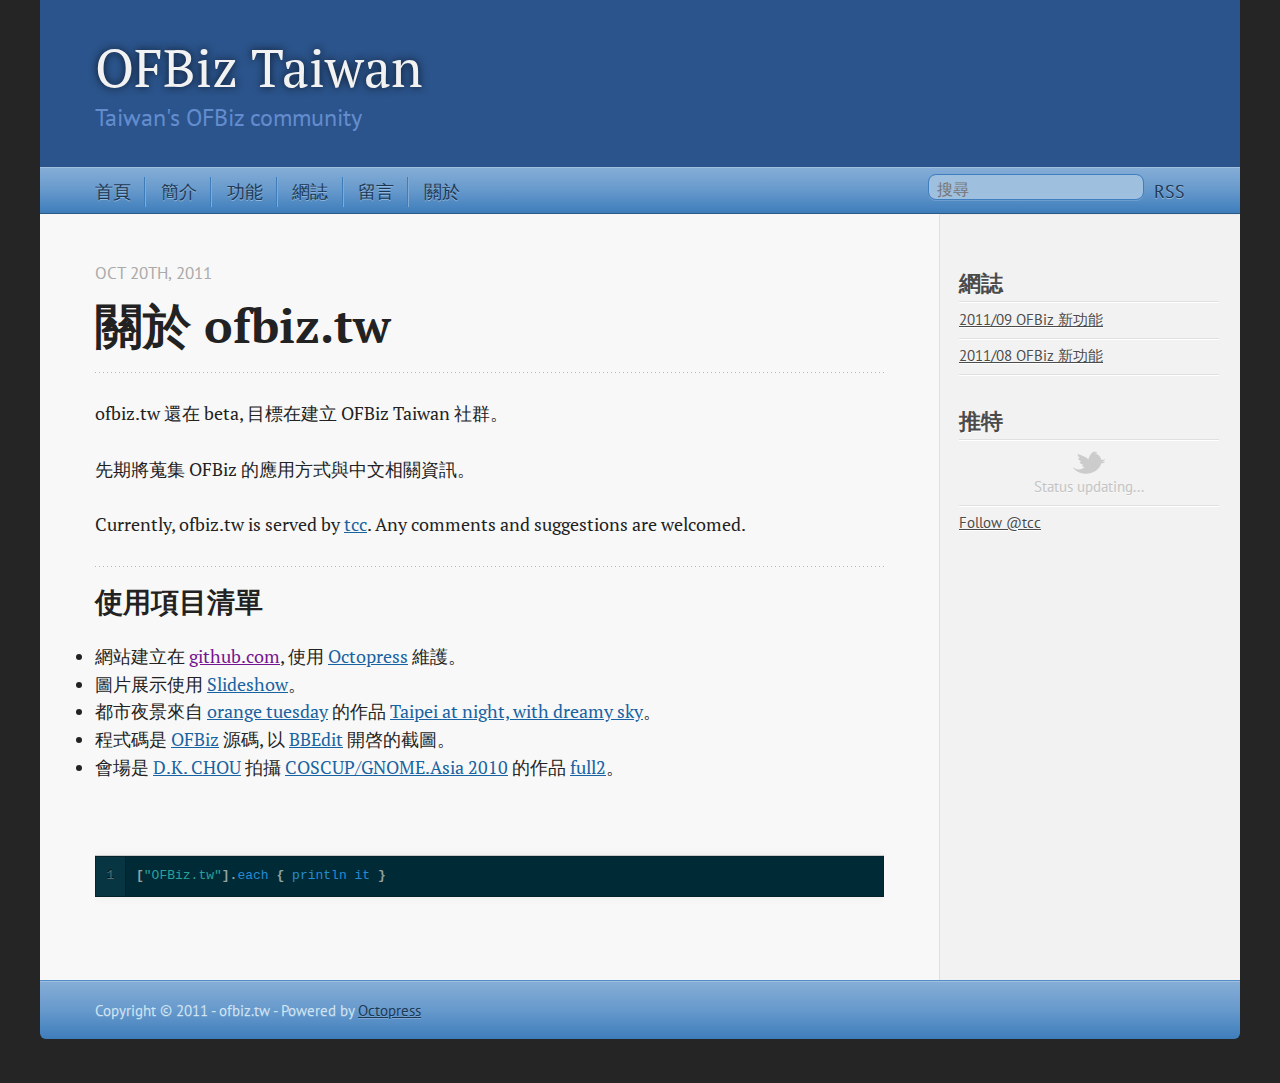
==== about/index.html @ a681dfbc "Site updated at 2011-10-20 02:19:13 UTC" ====
<!DOCTYPE html>
<!--[if IEMobile 7 ]><html class="no-js iem7"><![endif]-->
<!--[if lt IE 9]><html class="no-js lte-ie8"><![endif]-->
<!--[if (gt IE 8)|(gt IEMobile 7)|!(IEMobile)|!(IE)]><!--><html class="no-js" lang="en"><!--<![endif]-->
<head>
  <meta charset="utf-8">
  <title>關於 ofbiz.tw - OFBiz Taiwan</title>
  <meta name="author" content="ofbiz.tw">

  
  <meta name="description" content="        關於 ofbiz.tw      Oct 20th, 2011      ofbiz.tw 還在 beta, 目標在建立 OFBiz Taiwan 社群。先期將蒐集 OFBiz 的應用方式與中文相關資訊。Currently, ofbiz.tw is served by tcc....">
  

  <!-- http://t.co/dKP3o1e -->
  <meta name="HandheldFriendly" content="True">
  <meta name="MobileOptimized" content="320">
  <meta name="viewport" content="width=device-width, initial-scale=1">

  
  <link rel="canonical" href="http://ofbiz.tw/about/">
  <link href="/favicon.png" rel="icon">
  <link href="/stylesheets/screen.css" media="screen, projection" rel="stylesheet" type="text/css">
  <script src="/javascripts/modernizr-2.0.js"></script>
  <script src="/javascripts/ender.js"></script>
  <script src="/javascripts/octopress.js" type="text/javascript"></script>
  <!--Fonts from Google"s Web font directory at http://google.com/webfonts -->
<link href="http://fonts.googleapis.com/css?family=PT+Serif:regular,italic,bold,bolditalic" rel="stylesheet" type="text/css">
<link href="http://fonts.googleapis.com/css?family=PT+Sans:regular,italic,bold,bolditalic" rel="stylesheet" type="text/css">
<link rel="stylesheet" type="text/css" href="/slideshow/css/slideshow.css" media="screen" />

  <link href="/atom.xml" rel="alternate" title="OFBiz Taiwan" type="application/atom+xml">
</head>

<body   >
  <header role="banner"><hgroup role="banner">
  <h1><a href="/">OFBiz Taiwan</a></h1>
  
    <h2>Taiwan's OFBiz community</h2>
  
</hgroup>

</header>
  <nav role="navigation"><ul class="subscription" data-subscription="rss">
  <li><a href="/atom.xml" rel="subscribe-rss" title="subscribe via RSS">RSS</a></li>
  
</ul>
<form action="http://google.com/search" method="get">
  <fieldset role="search">
    <input type="hidden" name="q" value="site:ofbiz.tw" />
    <input class="search" type="text" name="q" results="0" placeholder="搜尋"/>
  </fieldset>
</form>
<ul class="main-navigation">
  <li><a href="/">首頁</a></li>
  <li><a href="/introduction">簡介</a></li>
  <li><a href="/features">功能</a></li>
  <li><a href="/blog">網誌</a></li>
  <li><a href="/board">留言</a></li>
  <li><a href="/about">關於</a></li>
</ul>

</nav>
  <div id="main">
    <div id="content">
      <div>
<article role="article">
  
  <header>
    <h1 class="entry-title">關於 ofbiz.tw</h1>
    <p class="meta">





  



<time datetime="2011-10-20T07:18:00+08:00" pubdate  data-updated="true" >Oct 20<span>th</span>, 2011</time></p>
  </header>
  
  <p>ofbiz.tw 還在 beta, 目標在建立 OFBiz Taiwan 社群。</p>

<p>先期將蒐集 OFBiz 的應用方式與中文相關資訊。</p>

<p>Currently, ofbiz.tw is served by <a href="mailto:tcc@ofbiz.tw">tcc</a>. Any comments and suggestions are welcomed.</p>

<h2>使用項目清單</h2>

<ul>
<li>網站建立在 <a href="">github.com</a>, 使用 <a href="http://octopress.org/">Octopress</a> 維護。</li>
<li>圖片展示使用 <a href="http://www.electricprism.com/aeron/slideshow/">Slideshow</a>。</li>
<li>都市夜景來自 <a href="http://www.flickr.com/photos/63138333@N00/">orange tuesday</a> 的作品 <a href="http://www.flickr.com/photos/63138333@N00/314845827/">Taipei at night, with dreamy sky</a>。</li>
<li>程式碼是 <a href="http://ofbiz.apache.org">OFBiz</a> 源碼, 以 <a href="http://www.barebones.com/products/bbedit/">BBEdit</a> 開啓的截圖。</li>
<li>會場是 <a href="http://www.flickr.com/photos/38664137@N07/">D.K. CHOU</a> 拍攝 <a href="http://coscup.org/2010/zh-tw/">COSCUP/GNOME.Asia 2010</a> 的作品 <a href="http://www.flickr.com/photos/38664137@N07/4903649894/in/pool-1501134@N21/">full2</a>。</li>
</ul>


<p><article></p>

<figure class='code'><figcaption><span></span></figcaption><div class="highlight"><table><tr><td class="gutter"><pre class="line-numbers"><span class='line-number'>1</span>
</pre></td><td class='code'><pre><code class='java'><span class='line'><span class="o">[</span><span class="s">&quot;OFBiz.tw&quot;</span><span class="o">].</span><span class="na">each</span> <span class="o">{</span> <span class="n">println</span> <span class="n">it</span> <span class="o">}</span>
</span></code></pre></td></tr></table></div></figure>


<p></article></p>

  
</article>

</div>

<aside class="sidebar">
  
    <section>
  <h1>網誌</h1>
  <ul id="recent_posts">
    
      <li class="post">
        <a href="/blog/2011/10/06/1109-new-features/">2011/09 OFBiz 新功能</a>
      </li>
    
      <li class="post">
        <a href="/blog/2011/10/06/1108-new-features/">2011/08 OFBiz 新功能</a>
      </li>
    
  </ul>
</section>


<section>
  <h1>推特</h1>
  <ul id="tweets">
    <li class="loading">Status updating...</li>
  </ul>
  <script type="text/javascript">
    $.domReady(function(){
      getTwitterFeed("tcc", 4, false);
    });
  </script>
  <script src="/javascripts/twitter.js" type="text/javascript"> </script>
  
    <a href="http://twitter.com/tcc" class="twitter-follow-button" data-width="208px" data-show-count="false">Follow @tcc</a>
  
</section>



  
</aside>


    </div>
  </div>
  <footer role="contentinfo"><p>
  Copyright &copy; 2011 - ofbiz.tw -
  <span class="credit">Powered by <a href="http://octopress.org">Octopress</a></span>
</p>

</footer>
  



  <script type="text/javascript">
    (function() {
      var script = document.createElement('script'); script.type = 'text/javascript'; script.async = true;
      script.src = 'https://apis.google.com/js/plusone.js';
      var s = document.getElementsByTagName('script')[0]; s.parentNode.insertBefore(script, s);
    })();
  </script>



  <script type="text/javascript">
    (function(){
      var twitterWidgets = document.createElement('script');
      twitterWidgets.type = 'text/javascript';
      twitterWidgets.async = true;
      twitterWidgets.src = 'http://platform.twitter.com/widgets.js';
      document.getElementsByTagName('head')[0].appendChild(twitterWidgets);
    })();
  </script>







</body>
</html>
---- stylesheets/screen.css ----
html,body,div,span,applet,object,iframe,h1,h2,h3,h4,h5,h6,p,blockquote,pre,a,abbr,acronym,address,big,cite,code,del,dfn,em,img,ins,kbd,q,s,samp,small,strike,strong,sub,sup,tt,var,b,u,i,center,dl,dt,dd,ol,ul,li,fieldset,form,label,legend,table,caption,tbody,tfoot,thead,tr,th,td,article,aside,canvas,details,embed,figure,figcaption,footer,header,hgroup,menu,nav,output,ruby,section,summary,time,mark,audio,video{margin:0;padding:0;border:0;font-size:100%;font:inherit;vertical-align:baseline}body{line-height:1}ol,ul{list-style:none}table{border-collapse:collapse;border-spacing:0}caption,th,td{text-align:left;font-weight:normal;vertical-align:middle}q,blockquote{quotes:none}q:before,q:after,blockquote:before,blockquote:after{content:"";content:none}a img{border:none}article,aside,details,figcaption,figure,footer,header,hgroup,menu,nav,section,summary{display:block}article,aside,details,figcaption,figure,footer,header,hgroup,menu,nav,section,summary{display:block}a{color:#1863a1}a:visited{color:#751590}a:focus{color:#0181eb}a:hover{color:#0181eb}a:active{color:#01579f}aside.sidebar a{color:#1863a1}aside.sidebar a:focus{color:#0181eb}aside.sidebar a:hover{color:#0181eb}aside.sidebar a:active{color:#01579f}a{-moz-transition:color 0.3s;-webkit-transition:color 0.3s;-o-transition:color 0.3s;transition:color 0.3s}html{background:#252525 url('/images/line-tile.png?1317785503') top left}body > div{background:#f2f2f2 url('/images/noise.png?1317785503') top left;border-bottom:1px solid #538cc6}body > div > div{background:#f8f8f8 url('/images/noise.png?1317785503') top left;border-right:1px solid #e0e0e0}.heading,body > header h1,h1,h2,h3,h4,h5,h6{font-family:"PT Serif", "Georgia", "Helvetica Neue", Arial, sans-serif}.sans,body > header h2,body > nav form .search,body > nav a,article header p.meta,article > footer,#content .blog-index footer,html .gist .gist-file .gist-meta,#blog-archives a.category,#blog-archives time,aside.sidebar section,body > footer{font-family:"PT Sans", "Helvetica Neue", Arial, sans-serif}.serif,body,#content .blog-index a[rel=full-article]{font-family:"PT Serif", Georgia, Times, "Times New Roman", serif}.mono,pre,code,tt,p code,li code{font-family:Menlo, Monaco, "Andale Mono", "lucida console", "Courier New", monospace}body > header h1{font-size:2.2em;font-weight:normal;line-height:1.2em;margin-bottom:0.6667em}body{line-height:1.5em;color:#222}h1{font-size:2.2em;line-height:1.2em}@media only screen and (min-width: 992px){body{font-size:1.15em}h1{font-size:2.6em;line-height:1.2em}}h1,h2,h3,h4,h5,h6{text-rendering:optimizelegibility;margin-bottom:1em;font-weight:bold}h2,section h1{font-size:1.5em}h3,section h2,section section h1{font-size:1.3em}h4,section h3,section section h2,section section section h1{font-size:1em}h5,section h4,section section h3{font-size:.9em}h6,section h5,section section h4,section section section h3{font-size:.8em}p,blockquote,ul,ol{margin-bottom:1.5em}ul{list-style-type:disc}ul ul{list-style-type:circle}ul ul ul{list-style-type:square}ol{list-style-type:decimal}ol ol{list-style-type:lower-alpha}ol ol ol{list-style-type:lower-roman}ul,ul ul,ul ol,ol,ol ul,ol ol{margin-left:1.3em}strong{font-weight:bold}em{font-style:italic}sup,sub{font-size:0.8em;position:relative;display:inline-block}sup{top:-0.5em}sub{bottom:-0.5em}q{font-style:italic}q:before{content:"\201C"}q:after{content:"\201D"}em,dfn{font-style:italic}strong,dfn{font-weight:bold}del,s{text-decoration:line-through}abbr,acronym{border-bottom:1px dotted;cursor:help}sub,sup{line-height:0}hr{margin-bottom:0.2em}small{font-size:.8em}big{font-size:1.2em}blockquote{font-style:italic;position:relative;font-size:1.2em;line-height:1.5em;padding-left:1em;border-left:4px solid rgba(170,170,170,0.5)}blockquote cite{font-style:italic}blockquote cite a{color:#aaa !important;word-wrap:break-word}blockquote cite:before{content:'\2014';padding-right:.3em;padding-left:.3em;color:#aaa}@media only screen and (min-width: 992px){blockquote{padding-left:1.5em;border-left-width:4px}}.has-pullquote:before{padding:0;border:none;content:attr(data-pullquote);float:right;width:45%;margin:.5em 0 1em 1.5em;position:relative;top:7px;font-size:1.4em;line-height:1.45em}.force-wrap,article a,aside.sidebar a{white-space:-moz-pre-wrap;white-space:-pre-wrap;white-space:-o-pre-wrap;white-space:pre-wrap;word-wrap:break-word}.group,body > header,body > nav,body > footer,body #content > article,body #content > div > article,body #content > div > section,body nav.pagination,aside.sidebar,#main,#content,.collapse-sidebar aside.sidebar{*zoom:1}.group:after,body > header:after,body > nav:after,body > footer:after,body #content > article:after,body #content > div > article:after,body #content > div > section:after,body nav.pagination:after,aside.sidebar:after,#main:after,#content:after,.collapse-sidebar aside.sidebar:after{content:"";display:table;clear:both}body{-webkit-text-size-adjust:none;max-width:1200px;position:relative;margin:0 auto}body > header,body > nav,body > footer,body #content > article,body #content > div > article,body #content > div > section,body nav.pagination{padding-left:18px;padding-right:18px}@media only screen and (min-width: 480px){body > header,body > nav,body > footer,body #content > article,body #content > div > article,body #content > div > section,body nav.pagination{padding-left:25px;padding-right:25px}}@media only screen and (min-width: 768px){body > header,body > nav,body > footer,body #content > article,body #content > div > article,body #content > div > section,body nav.pagination{padding-left:35px;padding-right:35px}}@media only screen and (min-width: 992px){body > header,body > nav,body > footer,body #content > article,body #content > div > article,body #content > div > section,body nav.pagination{padding-left:55px;padding-right:55px}}body > header{font-size:1em;padding-top:1.5em;padding-bottom:1.5em}#content > div,#content > article{width:100%}aside.sidebar{float:none;padding:0 18px 1px;background-color:#f7f7f7;border-top:1px solid #e0e0e0}.flex-content,article img,article video,article .flash-video,aside.sidebar img{max-width:100%;height:auto}.basic-alignment.left,article img.left,article video.left,article .left.flash-video,aside.sidebar img.left{float:left;margin-right:1.5em}.basic-alignment.right,article img.right,article video.right,article .right.flash-video,aside.sidebar img.right{float:right;margin-left:1.5em}.basic-alignment.center,article img.center,article video.center,article .center.flash-video,aside.sidebar img.center{display:block;margin:0 auto 1.5em}.basic-alignment.left,article img.left,article video.left,article .left.flash-video,aside.sidebar img.left,.basic-alignment.right,article img.right,article video.right,article .right.flash-video,aside.sidebar img.right{margin-bottom:.8em}.toggle-sidebar,.no-sidebar .toggle-sidebar{display:none}@media only screen and (min-width: 750px){body.sidebar-footer aside.sidebar{float:none;width:auto;clear:left;margin:0;padding:0 35px 1px;background-color:#f7f7f7;border-top:1px solid #eaeaea}body.sidebar-footer aside.sidebar section.odd,body.sidebar-footer aside.sidebar section.even{float:left;width:48%}body.sidebar-footer aside.sidebar section.odd{margin-left:0}body.sidebar-footer aside.sidebar section.even{margin-left:4%}body.sidebar-footer aside.sidebar.thirds section{width:30%;margin-left:5%}body.sidebar-footer aside.sidebar.thirds section.first{margin-left:0;clear:both}}body.sidebar-footer #content{margin-right:0px}body.sidebar-footer .toggle-sidebar{display:none}@media only screen and (min-width: 550px){body > header{font-size:1em}}@media only screen and (min-width: 750px){aside.sidebar{float:none;width:auto;clear:left;margin:0;padding:0 35px 1px;background-color:#f7f7f7;border-top:1px solid #eaeaea}aside.sidebar section.odd,aside.sidebar section.even{float:left;width:48%}aside.sidebar section.odd{margin-left:0}aside.sidebar section.even{margin-left:4%}aside.sidebar.thirds section{width:30%;margin-left:5%}aside.sidebar.thirds section.first{margin-left:0;clear:both}}@media only screen and (min-width: 768px){body{-webkit-text-size-adjust:auto}body > header{font-size:1.2em}#main{padding:0;margin:0 auto}#content{margin-right:240px;position:relative}.no-sidebar #content{margin-right:0;border-right:0}.collapse-sidebar #content{margin-right:20px}#content > div,#content > article{padding-top:17.5px;padding-bottom:17.5px;float:left}aside.sidebar{width:210px;padding:0 15px 15px;background:none;clear:none;float:left;margin:0 -100% 0 0}aside.sidebar section{width:auto;margin-left:0}aside.sidebar section.odd,aside.sidebar section.even{float:none;width:auto;margin-left:0}.collapse-sidebar aside.sidebar{float:none;width:auto;clear:left;margin:0;padding:0 35px 1px;background-color:#f7f7f7;border-top:1px solid #eaeaea}.collapse-sidebar aside.sidebar section.odd,.collapse-sidebar aside.sidebar section.even{float:left;width:48%}.collapse-sidebar aside.sidebar section.odd{margin-left:0}.collapse-sidebar aside.sidebar section.even{margin-left:4%}.collapse-sidebar aside.sidebar.thirds section{width:30%;margin-left:5%}.collapse-sidebar aside.sidebar.thirds section.first{margin-left:0;clear:both}}@media only screen and (min-width: 992px){body > header{font-size:1.3em}#content{margin-right:300px}#content > div,#content > article{padding-top:27.5px;padding-bottom:27.5px}aside.sidebar{width:260px;padding:1.2em 20px 20px}.collapse-sidebar aside.sidebar{padding-left:55px;padding-right:55px}}@media only screen and (min-width: 768px){ul,ol{margin-left:0}}body > header{background:#2b548c}body > header h1{display:inline-block;margin:0;font-size:2.2em;text-shadow:0 0 8px rgba(0,0,0,0.8)}body > header h1 a,body > header h1 a:visited,body > header h1 a:hover{color:#f2f2f2;text-decoration:none}body > header h2{margin:.2em 0 0;font-size:1em;color:#638cce;font-weight:normal}body > nav{position:relative;background-color:#69c;background:url('/images/noise.png?1317785503'),-webkit-gradient(linear, 50% 0%, 50% 100%, color-stop(0%, #85add6), color-stop(50%, #6699cc), color-stop(100%, #3e7dbb));background:url('/images/noise.png?1317785503'),-webkit-linear-gradient(#85add6,#6699cc,#3e7dbb);background:url('/images/noise.png?1317785503'),-moz-linear-gradient(#85add6,#6699cc,#3e7dbb);background:url('/images/noise.png?1317785503'),-o-linear-gradient(#85add6,#6699cc,#3e7dbb);background:url('/images/noise.png?1317785503'),-ms-linear-gradient(#85add6,#6699cc,#3e7dbb);background:url('/images/noise.png?1317785503'),linear-gradient(#85add6,#6699cc,#3e7dbb);border-top:1px solid #9fbfdf;border-bottom:1px solid #2d5986;padding-top:.35em;padding-bottom:.35em}body > nav form{-moz-background-clip:padding;-webkit-background-clip:padding;-o-background-clip:padding-box;-ms-background-clip:padding-box;-khtml-background-clip:padding-box;background-clip:padding-box;margin:0;padding:0}body > nav form .search{padding:.3em .5em 0;font-size:.85em;line-height:1.1em;width:95%;-moz-border-radius:0.5em;-webkit-border-radius:0.5em;-o-border-radius:0.5em;-ms-border-radius:0.5em;-khtml-border-radius:0.5em;border-radius:0.5em;-moz-background-clip:padding;-webkit-background-clip:padding;-o-background-clip:padding-box;-ms-background-clip:padding-box;-khtml-background-clip:padding-box;background-clip:padding-box;-moz-box-shadow:#6e9ecf 0 1px;-webkit-box-shadow:#6e9ecf 0 1px;-o-box-shadow:#6e9ecf 0 1px;box-shadow:#6e9ecf 0 1px;background-color:#9fbfdf;border:1px solid #407fbf;color:#d1e4f2}body > nav form .search:focus{color:#444;border-color:#80b1df;-moz-box-shadow:#80b1df 0 0 4px,#80b1df 0 0 3px inset;-webkit-box-shadow:#80b1df 0 0 4px,#80b1df 0 0 3px inset;-o-box-shadow:#80b1df 0 0 4px,#80b1df 0 0 3px inset;box-shadow:#80b1df 0 0 4px,#80b1df 0 0 3px inset;background-color:#fff;outline:none}body > nav fieldset[role=search]{float:right;width:48%}body > nav fieldset.mobile-nav{float:left;width:48%}body > nav fieldset.mobile-nav select{width:100%;font-size:.8em;border:1px solid #888}body > nav ul{display:none}@media only screen and (min-width: 550px){body > nav{font-size:.9em}body > nav ul{margin:0;padding:0;border:0;overflow:hidden;*zoom:1;float:left;display:block;padding-top:.15em}body > nav ul li{list-style-image:none;list-style-type:none;margin-left:0px;white-space:nowrap;display:inline;float:left;padding-left:0;padding-right:0}body > nav ul li:first-child,body > nav ul li.first{padding-left:0}body > nav ul li:last-child{padding-right:0}body > nav ul li.last{padding-right:0}body > nav ul.subscription{margin-left:.8em;float:right}body > nav ul.subscription li:last-child a{padding-right:0}body > nav ul li{margin:0}body > nav a{color:#1c3854;text-shadow:#94b8db 0 1px;float:left;text-decoration:none;font-size:1.1em;padding:.1em 0;line-height:1.5em}body > nav a:visited{color:#1c3854}body > nav a:hover{color:#000}body > nav li + li{border-left:1px solid #3e7dbb;margin-left:.8em}body > nav li + li a{padding-left:.8em;border-left:1px solid #81abd5}body > nav form{float:right;text-align:left;padding-left:.8em;width:175px}body > nav form .search{width:93%;font-size:.95em;line-height:1.2em}body > nav ul[data-subscription$=email] + form{width:97px}body > nav ul[data-subscription$=email] + form .search{width:91%}body > nav fieldset.mobile-nav{display:none}body > nav fieldset[role=search]{width:99%}}@media only screen and (min-width: 992px){body > nav form{width:215px}body > nav ul[data-subscription$=email] + form{width:147px}}.no-placeholder body > nav .search{background:#9fbfdf url('/images/search.png?1317785503') 0.3em 0.25em no-repeat;text-indent:1.3em}@media only screen and (min-width: 550px){.maskImage body > nav ul[data-subscription$=email] + form{width:123px}}@media only screen and (min-width: 992px){.maskImage body > nav ul[data-subscription$=email] + form{width:173px}}.maskImage ul.subscription{position:relative;top:.2em}.maskImage ul.subscription li,.maskImage ul.subscription a{border:0;padding:0}.maskImage a[rel=subscribe-rss]{position:relative;top:0px;text-indent:-999999em;background-color:#81abd5;border:0;padding:0}.maskImage a[rel=subscribe-rss],.maskImage a[rel=subscribe-rss]:after{-moz-mask-image:url('/images/rss.png?1317785503');-webkit-mask-image:url('/images/rss.png?1317785503');-o-mask-image:url('/images/rss.png?1317785503');-ms-mask-image:url('/images/rss.png?1317785503');-khtml-mask-image:url('/images/rss.png?1317785503');mask-image:url('/images/rss.png?1317785503');-moz-mask-repeat:no-repeat;-webkit-mask-repeat:no-repeat;-o-mask-repeat:no-repeat;-ms-mask-repeat:no-repeat;-khtml-mask-repeat:no-repeat;mask-repeat:no-repeat;width:22px;height:22px}.maskImage a[rel=subscribe-rss]:after{content:"";position:absolute;top:-1px;left:0;background-color:#3c78b4}.maskImage a[rel=subscribe-rss]:hover:after{background-color:#366ba1}.maskImage a[rel=subscribe-email]{position:relative;top:0px;text-indent:-999999em;background-color:#81abd5;border:0;padding:0}.maskImage a[rel=subscribe-email],.maskImage a[rel=subscribe-email]:after{-moz-mask-image:url('/images/email.png?1317785503');-webkit-mask-image:url('/images/email.png?1317785503');-o-mask-image:url('/images/email.png?1317785503');-ms-mask-image:url('/images/email.png?1317785503');-khtml-mask-image:url('/images/email.png?1317785503');mask-image:url('/images/email.png?1317785503');-moz-mask-repeat:no-repeat;-webkit-mask-repeat:no-repeat;-o-mask-repeat:no-repeat;-ms-mask-repeat:no-repeat;-khtml-mask-repeat:no-repeat;mask-repeat:no-repeat;width:28px;height:22px}.maskImage a[rel=subscribe-email]:after{content:"";position:absolute;top:-1px;left:0;background-color:#3c78b4}.maskImage a[rel=subscribe-email]:hover:after{background-color:#366ba1}article{overflow:hidden;padding-top:1em}article header{position:relative;padding-top:2em;padding-bottom:1em;margin-bottom:1em;background:url('[data-uri]') bottom left repeat-x}article header h1{margin:0}article header h1 a{text-decoration:none}article header h1 a:hover{text-decoration:underline}article header p{font-size:.9em;color:#aaa;margin:0}article header p.meta{text-transform:uppercase;position:absolute;top:0}@media only screen and (min-width: 768px){article header{margin-bottom:1.5em;padding-bottom:1em;background:url('[data-uri]') bottom left repeat-x}}article h2{padding-top:0.8em;background:url('[data-uri]') top left repeat-x}.entry-content article h2:first-child,article header + h2{padding-top:0}article h2:first-child,article header + h2{background:none}article .feature{padding-top:.5em;margin-bottom:1em;padding-bottom:1em;background:url('[data-uri]') bottom left repeat-x;font-size:2.0em;font-style:italic;line-height:1.3em}article img,article video,article .flash-video{-moz-border-radius:0.3em;-webkit-border-radius:0.3em;-o-border-radius:0.3em;-ms-border-radius:0.3em;-khtml-border-radius:0.3em;border-radius:0.3em;-moz-box-shadow:rgba(0,0,0,0.15) 0 1px 4px;-webkit-box-shadow:rgba(0,0,0,0.15) 0 1px 4px;-o-box-shadow:rgba(0,0,0,0.15) 0 1px 4px;box-shadow:rgba(0,0,0,0.15) 0 1px 4px;-moz-box-sizing:border-box;-webkit-box-sizing:border-box;-ms-box-sizing:border-box;box-sizing:border-box;border:white 0.5em solid}article video,article .flash-video{margin:0 auto 1.5em}article video{display:block;width:100%}article .flash-video > div{position:relative;display:block;padding-bottom:56.25%;padding-top:1px;height:0;overflow:hidden}article .flash-video > div iframe,article .flash-video > div object,article .flash-video > div embed{position:absolute;top:0;left:0;width:100%;height:100%}article > footer{padding-bottom:2.5em;margin-top:2em}article > footer p.meta{margin-bottom:.8em;font-size:.85em}.blog-index article + article{background:url('[data-uri]') top left repeat-x}#content .blog-index{padding-top:0;padding-bottom:0}#content .blog-index article{padding-top:2em}#content .blog-index article header{background:none;padding-bottom:0}#content .blog-index article h1{font-size:2.2em}#content .blog-index article h1 a{color:inherit}#content .blog-index article h1 a:hover{color:#0181eb}#content .blog-index a[rel=full-article]{background:#ebebeb;display:inline-block;padding:.4em .8em;margin-right:.5em;text-decoration:none;color:#666;-moz-transition:background-color 0.5s;-webkit-transition:background-color 0.5s;-o-transition:background-color 0.5s;transition:background-color 0.5s}#content .blog-index a[rel=full-article]:hover{background:#0181eb;text-shadow:none;color:#f8f8f8}#content .blog-index footer{margin-top:1em}.separator,article > footer .byline + time:before,article > footer time + time:before,article > footer .comments:before,article > footer .byline ~ .categories:before{content:"\2022 ";padding:0 .4em 0 .2em;display:inline-block}#content nav.pagination{text-align:center;font-size:.95em}#content nav.pagination div{position:relative;background:url('[data-uri]') top left repeat-x;padding-top:1.5em;padding-bottom:1.5em}#content nav.pagination a{text-decoration:none;color:#aaa}#content nav.pagination a.prev{position:absolute;left:0}#content nav.pagination a.next{position:absolute;right:0}#content nav.pagination a:hover{color:#0181eb}#content nav.pagination a[href*=archive]:before,#content nav.pagination a[href*=archive]:after{content:'\2014';padding:0 .3em}p.meta + .sharing{padding-top:1em;padding-left:0;background:url('[data-uri]') top left repeat-x}.highlight,html .gist .gist-file .gist-syntax .gist-highlight{border:1px solid #05232b !important}.highlight table td.code,html .gist .gist-file .gist-syntax .gist-highlight table td.code{width:100%}.highlight .line-numbers,html .gist .gist-file .gist-syntax .gist-highlight .line-numbers{text-align:right;font-size:13px;line-height:1.45em;background:#073642 url('/images/noise.png?1317785503') top left !important;border-right:1px solid #00232c !important;-moz-box-shadow:#083e4b -1px 0 inset;-webkit-box-shadow:#083e4b -1px 0 inset;-o-box-shadow:#083e4b -1px 0 inset;box-shadow:#083e4b -1px 0 inset;text-shadow:#021014 0 -1px;padding:.8em !important;-moz-border-radius:0;-webkit-border-radius:0;-o-border-radius:0;-ms-border-radius:0;-khtml-border-radius:0;border-radius:0}.highlight .line-numbers span,html .gist .gist-file .gist-syntax .gist-highlight .line-numbers span{color:#586e75 !important}figure.code,.gist-file,pre{-moz-box-shadow:rgba(0,0,0,0.06) 0 0 10px;-webkit-box-shadow:rgba(0,0,0,0.06) 0 0 10px;-o-box-shadow:rgba(0,0,0,0.06) 0 0 10px;box-shadow:rgba(0,0,0,0.06) 0 0 10px}figure.code .highlight pre,.gist-file .highlight pre,pre .highlight pre{-moz-box-shadow:none;-webkit-box-shadow:none;-o-box-shadow:none;box-shadow:none}html .gist .gist-file{margin-bottom:1.8em;position:relative;border:none;padding-top:26px !important}html .gist .gist-file .gist-syntax{border-bottom:0 !important;background:none !important}html .gist .gist-file .gist-syntax .gist-highlight{background:#002b36 !important}html .gist .gist-file .gist-meta{padding:.6em 0.8em;border:1px solid #083e4b !important;color:#586e75;font-size:.7em !important;background:#073642 url('/images/noise.png?1317785503') top left;line-height:1.5em}html .gist .gist-file .gist-meta a{color:#75878b !important;text-decoration:none}html .gist .gist-file .gist-meta a:hover{text-decoration:underline}html .gist .gist-file .gist-meta a:hover{color:#93a1a1 !important}html .gist .gist-file .gist-meta a[href*='#file']{position:absolute;top:0;left:0;right:-10px;color:#474747 !important}html .gist .gist-file .gist-meta a[href*='#file']:hover{color:#1863a1 !important}html .gist .gist-file .gist-meta a[href*=raw]{top:.4em}pre{background:#002b36 url('/images/noise.png?1317785503') top left;-moz-border-radius:0.4em;-webkit-border-radius:0.4em;-o-border-radius:0.4em;-ms-border-radius:0.4em;-khtml-border-radius:0.4em;border-radius:0.4em;border:1px solid #05232b;line-height:1.45em;font-size:13px;margin-bottom:2.1em;padding:.8em 1em;color:#93a1a1;overflow:auto}h3.filename + pre{-moz-border-radius-topleft:0px;-webkit-border-top-left-radius:0px;-o-border-top-left-radius:0px;-ms-border-top-left-radius:0px;-khtml-border-top-left-radius:0px;border-top-left-radius:0px;-moz-border-radius-topright:0px;-webkit-border-top-right-radius:0px;-o-border-top-right-radius:0px;-ms-border-top-right-radius:0px;-khtml-border-top-right-radius:0px;border-top-right-radius:0px}p code,li code{display:inline-block;white-space:no-wrap;background:#fff;font-size:.8em;line-height:1.5em;color:#555;border:1px solid #ddd;-moz-border-radius:0.4em;-webkit-border-radius:0.4em;-o-border-radius:0.4em;-ms-border-radius:0.4em;-khtml-border-radius:0.4em;border-radius:0.4em;padding:0 .3em;margin:-1px 0}p pre code,li pre code{font-size:1em !important;background:none;border:none}.pre-code,html .gist .gist-file .gist-syntax .gist-highlight pre,.highlight code{font-family:Menlo,Monaco,"Andale Mono","lucida console","Courier New",monospace !important;overflow:scroll;overflow-y:hidden;display:block;padding:.8em !important;overflow-x:auto;line-height:1.45em;background:#002b36 url('/images/noise.png?1317785503') top left !important;color:#93a1a1 !important}.pre-code *::-moz-selection,html .gist .gist-file .gist-syntax .gist-highlight pre *::-moz-selection,.highlight code *::-moz-selection{background:#386774;color:inherit;text-shadow:#002b36 0 1px}.pre-code *::-webkit-selection,html .gist .gist-file .gist-syntax .gist-highlight pre *::-webkit-selection,.highlight code *::-webkit-selection{background:#386774;color:inherit;text-shadow:#002b36 0 1px}.pre-code *::selection,html .gist .gist-file .gist-syntax .gist-highlight pre *::selection,.highlight code *::selection{background:#386774;color:inherit;text-shadow:#002b36 0 1px}.pre-code span,html .gist .gist-file .gist-syntax .gist-highlight pre span,.highlight code span{color:#93a1a1 !important}.pre-code span,html .gist .gist-file .gist-syntax .gist-highlight pre span,.highlight code span{font-style:normal !important;font-weight:normal !important}.pre-code .c,html .gist .gist-file .gist-syntax .gist-highlight pre .c,.highlight code .c{color:#586e75 !important;font-style:italic !important}.pre-code .cm,html .gist .gist-file .gist-syntax .gist-highlight pre .cm,.highlight code .cm{color:#586e75 !important;font-style:italic !important}.pre-code .cp,html .gist .gist-file .gist-syntax .gist-highlight pre .cp,.highlight code .cp{color:#586e75 !important;font-style:italic !important}.pre-code .c1,html .gist .gist-file .gist-syntax .gist-highlight pre .c1,.highlight code .c1{color:#586e75 !important;font-style:italic !important}.pre-code .cs,html .gist .gist-file .gist-syntax .gist-highlight pre .cs,.highlight code .cs{color:#586e75 !important;font-weight:bold !important;font-style:italic !important}.pre-code .err,html .gist .gist-file .gist-syntax .gist-highlight pre .err,.highlight code .err{color:#dc322f !important;background:none !important}.pre-code .k,html .gist .gist-file .gist-syntax .gist-highlight pre .k,.highlight code .k{color:#cb4b16 !important}.pre-code .o,html .gist .gist-file .gist-syntax .gist-highlight pre .o,.highlight code .o{color:#93a1a1 !important;font-weight:bold !important}.pre-code .p,html .gist .gist-file .gist-syntax .gist-highlight pre .p,.highlight code .p{color:#93a1a1 !important}.pre-code .ow,html .gist .gist-file .gist-syntax .gist-highlight pre .ow,.highlight code .ow{color:#2aa198 !important;font-weight:bold !important}.pre-code .gd,html .gist .gist-file .gist-syntax .gist-highlight pre .gd,.highlight code .gd{color:#93a1a1 !important;background-color:#372c34 !important;display:inline-block}.pre-code .gd .x,html .gist .gist-file .gist-syntax .gist-highlight pre .gd .x,.highlight code .gd .x{color:#93a1a1 !important;background-color:#4d2d33 !important;display:inline-block}.pre-code .ge,html .gist .gist-file .gist-syntax .gist-highlight pre .ge,.highlight code .ge{color:#93a1a1 !important;font-style:italic !important}.pre-code .gh,html .gist .gist-file .gist-syntax .gist-highlight pre .gh,.highlight code .gh{color:#586e75 !important}.pre-code .gi,html .gist .gist-file .gist-syntax .gist-highlight pre .gi,.highlight code .gi{color:#93a1a1 !important;background-color:#1a412b !important;display:inline-block}.pre-code .gi .x,html .gist .gist-file .gist-syntax .gist-highlight pre .gi .x,.highlight code .gi .x{color:#93a1a1 !important;background-color:#355720 !important;display:inline-block}.pre-code .gs,html .gist .gist-file .gist-syntax .gist-highlight pre .gs,.highlight code .gs{color:#93a1a1 !important;font-weight:bold !important}.pre-code .gu,html .gist .gist-file .gist-syntax .gist-highlight pre .gu,.highlight code .gu{color:#6c71c4 !important}.pre-code .kc,html .gist .gist-file .gist-syntax .gist-highlight pre .kc,.highlight code .kc{color:#859900 !important;font-weight:bold !important}.pre-code .kd,html .gist .gist-file .gist-syntax .gist-highlight pre .kd,.highlight code .kd{color:#268bd2 !important}.pre-code .kp,html .gist .gist-file .gist-syntax .gist-highlight pre .kp,.highlight code .kp{color:#cb4b16 !important;font-weight:bold !important}.pre-code .kr,html .gist .gist-file .gist-syntax .gist-highlight pre .kr,.highlight code .kr{color:#d33682 !important;font-weight:bold !important}.pre-code .kt,html .gist .gist-file .gist-syntax .gist-highlight pre .kt,.highlight code .kt{color:#2aa198 !important}.pre-code .n,html .gist .gist-file .gist-syntax .gist-highlight pre .n,.highlight code .n{color:#268bd2 !important}.pre-code .na,html .gist .gist-file .gist-syntax .gist-highlight pre .na,.highlight code .na{color:#268bd2 !important}.pre-code .nb,html .gist .gist-file .gist-syntax .gist-highlight pre .nb,.highlight code .nb{color:#859900 !important}.pre-code .nc,html .gist .gist-file .gist-syntax .gist-highlight pre .nc,.highlight code .nc{color:#d33682 !important}.pre-code .no,html .gist .gist-file .gist-syntax .gist-highlight pre .no,.highlight code .no{color:#b58900 !important}.pre-code .nl,html .gist .gist-file .gist-syntax .gist-highlight pre .nl,.highlight code .nl{color:#859900 !important}.pre-code .ne,html .gist .gist-file .gist-syntax .gist-highlight pre .ne,.highlight code .ne{color:#268bd2 !important;font-weight:bold !important}.pre-code .nf,html .gist .gist-file .gist-syntax .gist-highlight pre .nf,.highlight code .nf{color:#268bd2 !important;font-weight:bold !important}.pre-code .nn,html .gist .gist-file .gist-syntax .gist-highlight pre .nn,.highlight code .nn{color:#b58900 !important}.pre-code .nt,html .gist .gist-file .gist-syntax .gist-highlight pre .nt,.highlight code .nt{color:#268bd2 !important;font-weight:bold !important}.pre-code .nx,html .gist .gist-file .gist-syntax .gist-highlight pre .nx,.highlight code .nx{color:#b58900 !important}.pre-code .vg,html .gist .gist-file .gist-syntax .gist-highlight pre .vg,.highlight code .vg{color:#268bd2 !important}.pre-code .vi,html .gist .gist-file .gist-syntax .gist-highlight pre .vi,.highlight code .vi{color:#268bd2 !important}.pre-code .nv,html .gist .gist-file .gist-syntax .gist-highlight pre .nv,.highlight code .nv{color:#268bd2 !important}.pre-code .mf,html .gist .gist-file .gist-syntax .gist-highlight pre .mf,.highlight code .mf{color:#2aa198 !important}.pre-code .m,html .gist .gist-file .gist-syntax .gist-highlight pre .m,.highlight code .m{color:#2aa198 !important}.pre-code .mh,html .gist .gist-file .gist-syntax .gist-highlight pre .mh,.highlight code .mh{color:#2aa198 !important}.pre-code .mi,html .gist .gist-file .gist-syntax .gist-highlight pre .mi,.highlight code .mi{color:#2aa198 !important}.pre-code .s,html .gist .gist-file .gist-syntax .gist-highlight pre .s,.highlight code .s{color:#2aa198 !important}.pre-code .sd,html .gist .gist-file .gist-syntax .gist-highlight pre .sd,.highlight code .sd{color:#2aa198 !important}.pre-code .s2,html .gist .gist-file .gist-syntax .gist-highlight pre .s2,.highlight code .s2{color:#2aa198 !important}.pre-code .se,html .gist .gist-file .gist-syntax .gist-highlight pre .se,.highlight code .se{color:#dc322f !important}.pre-code .si,html .gist .gist-file .gist-syntax .gist-highlight pre .si,.highlight code .si{color:#268bd2 !important}.pre-code .sr,html .gist .gist-file .gist-syntax .gist-highlight pre .sr,.highlight code .sr{color:#2aa198 !important}.pre-code .s1,html .gist .gist-file .gist-syntax .gist-highlight pre .s1,.highlight code .s1{color:#2aa198 !important}.pre-code div .gd,html .gist .gist-file .gist-syntax .gist-highlight pre div .gd,.highlight code div .gd,.pre-code div .gd .x,html .gist .gist-file .gist-syntax .gist-highlight pre div .gd .x,.highlight code div .gd .x,.pre-code div .gi,html .gist .gist-file .gist-syntax .gist-highlight pre div .gi,.highlight code div .gi,.pre-code div .gi .x,html .gist .gist-file .gist-syntax .gist-highlight pre div .gi .x,.highlight code div .gi .x{display:inline-block;width:100%}.highlight,.gist-highlight{margin-bottom:1.8em;background:#002b36;overflow-y:hidden;overflow-x:auto}.highlight pre,.gist-highlight pre{background:none;-moz-border-radius:none;-webkit-border-radius:none;-o-border-radius:none;-ms-border-radius:none;-khtml-border-radius:none;border-radius:none;border:none;padding:0;margin-bottom:0}pre::-webkit-scrollbar,.highlight::-webkit-scrollbar,.gist-highlight::-webkit-scrollbar{height:.5em;background:rgba(255,255,255,0.15)}pre::-webkit-scrollbar-thumb:horizontal,.highlight::-webkit-scrollbar-thumb:horizontal,.gist-highlight::-webkit-scrollbar-thumb:horizontal{background:rgba(255,255,255,0.2);-webkit-border-radius:4px;border-radius:4px}.highlight code{background:#000}figure.code{background:none;padding:0;border:0;margin-bottom:1.5em}figure.code pre{margin-bottom:0}figure.code figcaption{position:relative}figure.code .highlight{margin-bottom:0}.code-title,html .gist .gist-file .gist-meta a[href*='#file'],h3.filename,figure.code figcaption{text-align:center;font-size:13px;line-height:2em;text-shadow:#cbcccc 0 1px 0;color:#474747;font-weight:normal;margin-bottom:0;-moz-border-radius-topleft:5px;-webkit-border-top-left-radius:5px;-o-border-top-left-radius:5px;-ms-border-top-left-radius:5px;-khtml-border-top-left-radius:5px;border-top-left-radius:5px;-moz-border-radius-topright:5px;-webkit-border-top-right-radius:5px;-o-border-top-right-radius:5px;-ms-border-top-right-radius:5px;-khtml-border-top-right-radius:5px;border-top-right-radius:5px;font-family:"Helvetica Neue", Arial, "Lucida Grande", "Lucida Sans Unicode", Lucida, sans-serif;background:#aaa url('/images/code_bg.png?1317785503') top repeat-x;border:1px solid #565656;border-top-color:#cbcbcb;border-left-color:#a5a5a5;border-right-color:#a5a5a5;border-bottom:0}.download-source,html .gist .gist-file .gist-meta a[href*=raw],figure.code figcaption a{position:absolute;right:.8em;text-decoration:none;color:#666 !important;z-index:1;font-size:13px;text-shadow:#cbcccc 0 1px 0;padding-left:3em}.download-source:hover,html .gist .gist-file .gist-meta a[href*=raw]:hover,figure.code figcaption a:hover{text-decoration:underline}#archive #content > div,#archive #content > div > article{padding-top:0}#blog-archives{color:#aaa}#blog-archives article{padding:1em 0 1em;position:relative;background:url('[data-uri]') bottom left repeat-x}#blog-archives article:last-child{background:none}#blog-archives article footer{padding:0;margin:0}#blog-archives h1{color:#222;margin-bottom:.3em}#blog-archives h2{display:none}#blog-archives h1{font-size:1.5em}#blog-archives h1 a{text-decoration:none;color:inherit;font-weight:normal;display:inline-block}#blog-archives h1 a:hover{text-decoration:underline}#blog-archives h1 a:hover{color:#0181eb}#blog-archives a.category,#blog-archives time{color:#aaa}#blog-archives .entry-content{display:none}#blog-archives time{font-size:.9em;line-height:1.2em}#blog-archives time .month,#blog-archives time .day{display:inline-block}#blog-archives time .month{text-transform:uppercase}#blog-archives p{margin-bottom:1em}#blog-archives a,#blog-archives .entry-content a{color:inherit}#blog-archives a:hover,#blog-archives .entry-content a:hover{color:#0181eb}#blog-archives a:hover{color:#0181eb}@media only screen and (min-width: 550px){#blog-archives article{margin-left:5em}#blog-archives h2{margin-bottom:.3em;font-weight:normal;display:inline-block;position:relative;top:-1px;float:left}#blog-archives h2:first-child{padding-top:.75em}#blog-archives time{position:absolute;text-align:right;left:0em;top:1.8em}#blog-archives .year{display:none}#blog-archives article{padding-left:4.5em;padding-bottom:.7em}#blog-archives a.category{line-height:1.1em}}#content > .category article{margin-left:0;padding-left:6.8em}#content > .category .year{display:inline}.side-shadow-border,aside.sidebar section h1,aside.sidebar li{-moz-box-shadow:#fff 0 1px;-webkit-box-shadow:#fff 0 1px;-o-box-shadow:#fff 0 1px;box-shadow:#fff 0 1px}aside.sidebar{color:#4b4b4b;text-shadow:#fff 0 1px}aside.sidebar section{font-size:.8em;line-height:1.4em;margin-bottom:1.5em}aside.sidebar section h1{margin:1.5em 0 0;padding-bottom:.2em;border-bottom:1px solid #e0e0e0}aside.sidebar section h1 + p{padding-top:.4em}aside.sidebar img{-moz-border-radius:0.3em;-webkit-border-radius:0.3em;-o-border-radius:0.3em;-ms-border-radius:0.3em;-khtml-border-radius:0.3em;border-radius:0.3em;-moz-box-shadow:rgba(0,0,0,0.15) 0 1px 4px;-webkit-box-shadow:rgba(0,0,0,0.15) 0 1px 4px;-o-box-shadow:rgba(0,0,0,0.15) 0 1px 4px;box-shadow:rgba(0,0,0,0.15) 0 1px 4px;-moz-box-sizing:border-box;-webkit-box-sizing:border-box;-ms-box-sizing:border-box;box-sizing:border-box;border:#fff 0.3em solid}aside.sidebar ul{margin-bottom:0.5em;margin-left:0}aside.sidebar li{list-style:none;padding:.5em 0;margin:0;border-bottom:1px solid #e0e0e0}aside.sidebar li p:last-child{margin-bottom:0}aside.sidebar a{color:inherit;-moz-transition:color 0.5s;-webkit-transition:color 0.5s;-o-transition:color 0.5s;transition:color 0.5s}aside.sidebar:hover a{color:#1863a1}aside.sidebar:hover a:hover{color:#0181eb}.aside-alt-link,#tweets a[href*='twitter.com/search'],#pinboard_linkroll .pin-tag{color:#7e7e7e}.aside-alt-link:hover,#tweets a[href*='twitter.com/search']:hover,#pinboard_linkroll .pin-tag:hover{color:#0181eb}@media only screen and (min-width: 768px){.toggle-sidebar{outline:none;position:absolute;right:-10px;top:0;bottom:0;display:inline-block;text-decoration:none;color:#cecece;width:9px;cursor:pointer}.toggle-sidebar:hover{background:#e9e9e9;background:-webkit-gradient(linear, 0% 50%, 100% 50%, color-stop(0%, rgba(224,224,224,0.5)), color-stop(100%, rgba(224,224,224,0)));background:-webkit-linear-gradient(left, rgba(224,224,224,0.5),rgba(224,224,224,0));background:-moz-linear-gradient(left, rgba(224,224,224,0.5),rgba(224,224,224,0));background:-o-linear-gradient(left, rgba(224,224,224,0.5),rgba(224,224,224,0));background:-ms-linear-gradient(left, rgba(224,224,224,0.5),rgba(224,224,224,0));background:linear-gradient(left, rgba(224,224,224,0.5),rgba(224,224,224,0))}.toggle-sidebar:after{position:absolute;right:-11px;top:0;width:20px;font-size:1.2em;line-height:1.1em;padding-bottom:.15em;-moz-border-radius-bottomright:0.3em;-webkit-border-bottom-right-radius:0.3em;-o-border-bottom-right-radius:0.3em;-ms-border-bottom-right-radius:0.3em;-khtml-border-bottom-right-radius:0.3em;border-bottom-right-radius:0.3em;text-align:center;background:#f8f8f8 url('/images/noise.png?1317785503') top left;border-bottom:1px solid #e0e0e0;border-right:1px solid #e0e0e0;content:"\00BB";text-indent:-1px}.collapse-sidebar .toggle-sidebar{text-indent:0px;right:-20px;width:19px}.collapse-sidebar .toggle-sidebar:hover{background:#e9e9e9}.collapse-sidebar .toggle-sidebar:after{border-left:1px solid #e0e0e0;text-shadow:#fff 0 1px;content:"\00AB";left:0px;right:0;text-align:center;text-indent:0;border:0;border-right-width:0;background:none}}#tweets .loading{background:url('[data-uri]') no-repeat center 0.5em;color:#c4c4c4;text-shadow:#f8f8f8 0 1px;text-align:center;padding:2.5em 0 .5em}#tweets .loading.error{background:url('[data-uri]') no-repeat center 0.5em}#tweets p{position:relative;padding-right:1em}#tweets a[href*=status]{color:#a4a4a4;float:right;padding:0 0 .1em 1em;position:relative;right:-1.3em;text-shadow:#fff 0 1px;font-size:.7em;text-decoration:none}#tweets a[href*=status] span{font-size:1.5em}#tweets a[href*=status]:hover{color:#0181eb;text-decoration:none}#tweets a[href*='twitter.com/search']{text-decoration:none}#tweets a[href*='twitter.com/search']:hover{text-decoration:underline}#pinboard_linkroll .pin-title,#pinboard_linkroll .pin-description{display:block;margin-bottom:.5em}#pinboard_linkroll .pin-tag{text-decoration:none}#pinboard_linkroll .pin-tag:hover{text-decoration:underline}#pinboard_linkroll .pin-tag:after{content:','}#pinboard_linkroll .pin-tag:last-child:after{content:''}.delicious-posts a.delicious-link{margin-bottom:.5em;display:block}.delicious-posts p{font-size:1em}body > footer{font-size:.8em;color:#d1e4f2;text-shadow:#79a6d2 0 1px;background-color:#69c;background:url('/images/noise.png?1317785503'),-webkit-gradient(linear, 50% 0%, 50% 100%, color-stop(0%, #85add6), color-stop(50%, #6699cc), color-stop(100%, #3e7dbb));background:url('/images/noise.png?1317785503'),-webkit-linear-gradient(#85add6,#6699cc,#3e7dbb);background:url('/images/noise.png?1317785503'),-moz-linear-gradient(#85add6,#6699cc,#3e7dbb);background:url('/images/noise.png?1317785503'),-o-linear-gradient(#85add6,#6699cc,#3e7dbb);background:url('/images/noise.png?1317785503'),-ms-linear-gradient(#85add6,#6699cc,#3e7dbb);background:url('/images/noise.png?1317785503'),linear-gradient(#85add6,#6699cc,#3e7dbb);border-top:1px solid #9fbfdf;position:relative;padding-top:1em;padding-bottom:1em;margin-bottom:3em;-moz-border-radius-bottomleft:0.4em;-webkit-border-bottom-left-radius:0.4em;-o-border-bottom-left-radius:0.4em;-ms-border-bottom-left-radius:0.4em;-khtml-border-bottom-left-radius:0.4em;border-bottom-left-radius:0.4em;-moz-border-radius-bottomright:0.4em;-webkit-border-bottom-right-radius:0.4em;-o-border-bottom-right-radius:0.4em;-ms-border-bottom-right-radius:0.4em;-khtml-border-bottom-right-radius:0.4em;border-bottom-right-radius:0.4em;z-index:1}body > footer a{color:#1c3854}body > footer a:visited{color:#1c3854}body > footer a:hover{color:#6eaad6}body > footer p:last-child{margin-bottom:0}body > header h1:after{background-image:url("/images/logo.png");background-position:35% 65%;background-repeat:no-repeat;height:160px;left:0;overflow:hidden;position:absolute;right:0;text-align:left;text-indent:-119988px;top:0.1em;content:""}ul.ofbiz{margin-left:1.7em}
---- slideshow/css/slideshow.css ----
/**
Stylesheet: Slideshow.css
	CSS for Slideshow.

License:
	MIT-style license.

Copyright:
	Copyright (c) 2008 [Aeron Glemann](http://www.electricprism.com/aeron/).
	
HTML:
	<div class="slideshow">
		<div class="slideshow-images" />
		<div class="slideshow-captions" />
		<div class="slideshow-controller" />
		<div class="slideshow-loader" />
		<div class="slideshow-thumbnails" />
	</div>
	
Notes:
	These next five rules are required for Slideshow to work correctly.
	Override at your own risk.
*/

.slideshow {
	display: block; position: relative; z-index: 0;
}
.slideshow-images {
	display: block; overflow: hidden; position: relative;
}		
.slideshow-images img {
	display: block; position: absolute; z-index: 1;
}		
.slideshow-thumbnails {
	overflow: hidden;
}
.slideshow-thumbnails ul {
	left: 0; position: absolute; top: 0; width: 100000px;
}

/**
HTML:
	<div class="slideshow-images">
		<img />
		<img />
	</div>
	
Notes:
	The images div is where the slides are shown.
	Customize the visible / prev / next classes to effect the slideshow transitions: fading, wiping, etc.
*/

.slideshow-images {
	height: 310px; width: 695px;
}		
.slideshow-images-visible { 
	opacity: 1;
}	
.slideshow-images-prev { 
	opacity: 0;
}
.slideshow-images-next { 
	opacity: 0;
}
.slideshow-images img {
	float: left; left: 0; top: 0;
}	

/**
Notes:
	These are examples of user-defined styles.
	Customize these classes to your usage of Slideshow.
*/

.slideshow {
	height: auto; margin: 0 auto; width: 695px;
}
.slideshow a img {
	border: 0;
}

/**
HTML:
	<div class="slideshow-captions">
		...
	</div>
	
Notes:
	Customize the hidden / visible classes to affect the captions animation.
*/

.slideshow-captions {
	background: #000; bottom: 0; color: #FFF; font: normal 22px/32px Arial, sans-serif; left: 0; overflow: hidden; position: absolute; text-indent: 10px; width: 100%; z-index: 10000;
}
.slideshow-captions-hidden {
	height: 0; opacity: 0;
}
.slideshow-captions-visible {
	height: 32px; opacity: .7;
}

/**
HTML:
	<div class="slideshow-controller">
		<ul>
			<li class="first"><a /></li>
			<li class="prev"><a /></li>
			<li class="play"><a /></li>
			<li class="next"><a /></li>
			<li class="last"><a /></li>
		</ul>
	</div>
	
Notes:
	Customize the hidden / visible classes to affect the controller animation.
*/

.slideshow-controller {
	background: url(controller.png) no-repeat; height: 48px; left: 50%; margin: -24px 0 0 -122px; overflow: hidden; position: absolute; top: 50%; width: 244px; z-index: 10000;
}
.slideshow-controller * {
	margin: 0; outline: none; padding: 0;
}
.slideshow-controller-hidden { 
	opacity: 0;
}
.slideshow-controller-visible {
	opacity: 1;
}
.slideshow-controller a {
	background: url(controller-controls.png) no-repeat -47px 0; cursor: pointer; display: block; height: 18px; left: 112px; overflow: hidden; position: absolute; top: 15px; width: 20px;
}
.slideshow-controller a.active {
	background-position: -47px -18px;
}
.slideshow-controller li {
	list-style: none;
}			 
.slideshow-controller li.first a {
	background-position: 0 0; left: 36px; width: 19px;
}
.slideshow-controller li.first a.active {
	background-position: 0 -18px;
}
.slideshow-controller li.prev a {
	background-position: -19px 0; left: 68px; width: 28px;
}
.slideshow-controller li.prev a.active {
	background-position: -19px -18px;
}
.slideshow-controller li.play a {
	background-position: -67px 0;
}
.slideshow-controller li.play a.active {
	background-position: -67px -18px;
}
.slideshow-controller li.next a {
	background-position: -87px 0; left: 148px; width: 28px;
}
.slideshow-controller li.next a.active {
	background-position: -87px -18px;
}
.slideshow-controller li.last a {
	background-position: -115px 0; left: 189px; width: 19px;
}
.slideshow-controller li.last a.active {
	background-position: -115px -18px;
}

/**
HTML:
	<div class="slideshow-loader" />
	
Notes:
	Customize the hidden / visible classes to affect the loader animation.
*/

.slideshow-loader {
	background: url(loader.png); height: 30px; right: 2px; position: absolute; top: 2px; width: 30px; z-index: 10001;
}
.slideshow-loader-hidden {
	opacity: 0;
}
.slideshow-loader-visible {
	opacity: 1;
}

/**
HTML:
	<div class="slideshow-thumbnails">
		<ul>
			<li><a class="slideshow-thumbnails-active" /></li>
			<li><a class="slideshow-thumbnails-inactive" /></li>
			...
			<li><a class="slideshow-thumbnails-inactive" /></li>
		</ul>
	</div>
	
Notes:
	Customize the active / inactive classes to affect the thumbnails animation.
	Use the !important keyword to override FX without affecting performance.
*/

.slideshow-thumbnails {
	bottom: -55px; height: 55px; left: 0; position: absolute; width: 100%;
}
.slideshow-thumbnails * {
	margin: 0; padding: 0;
}
.slideshow-thumbnails li {
	float: left; list-style: none;
}
.slideshow-thumbnails a {
	display: block; float: left; outline: none; margin: 5px 5px 0 0; padding: 5px;
}
.slideshow-thumbnails a:hover {
	background-color: #FF9 !important; opacity: 1 !important;
}
.slideshow-thumbnails img {
	display: block;
}
.slideshow-thumbnails-hidden {
	background-color: #FFF; opacity: 0;
}
.slideshow-thumbnails-inactive {
	background-color: #FFF; opacity: .5;
}
.slideshow-thumbnails-active {
	background-color: #9FF; opacity: 1;
}
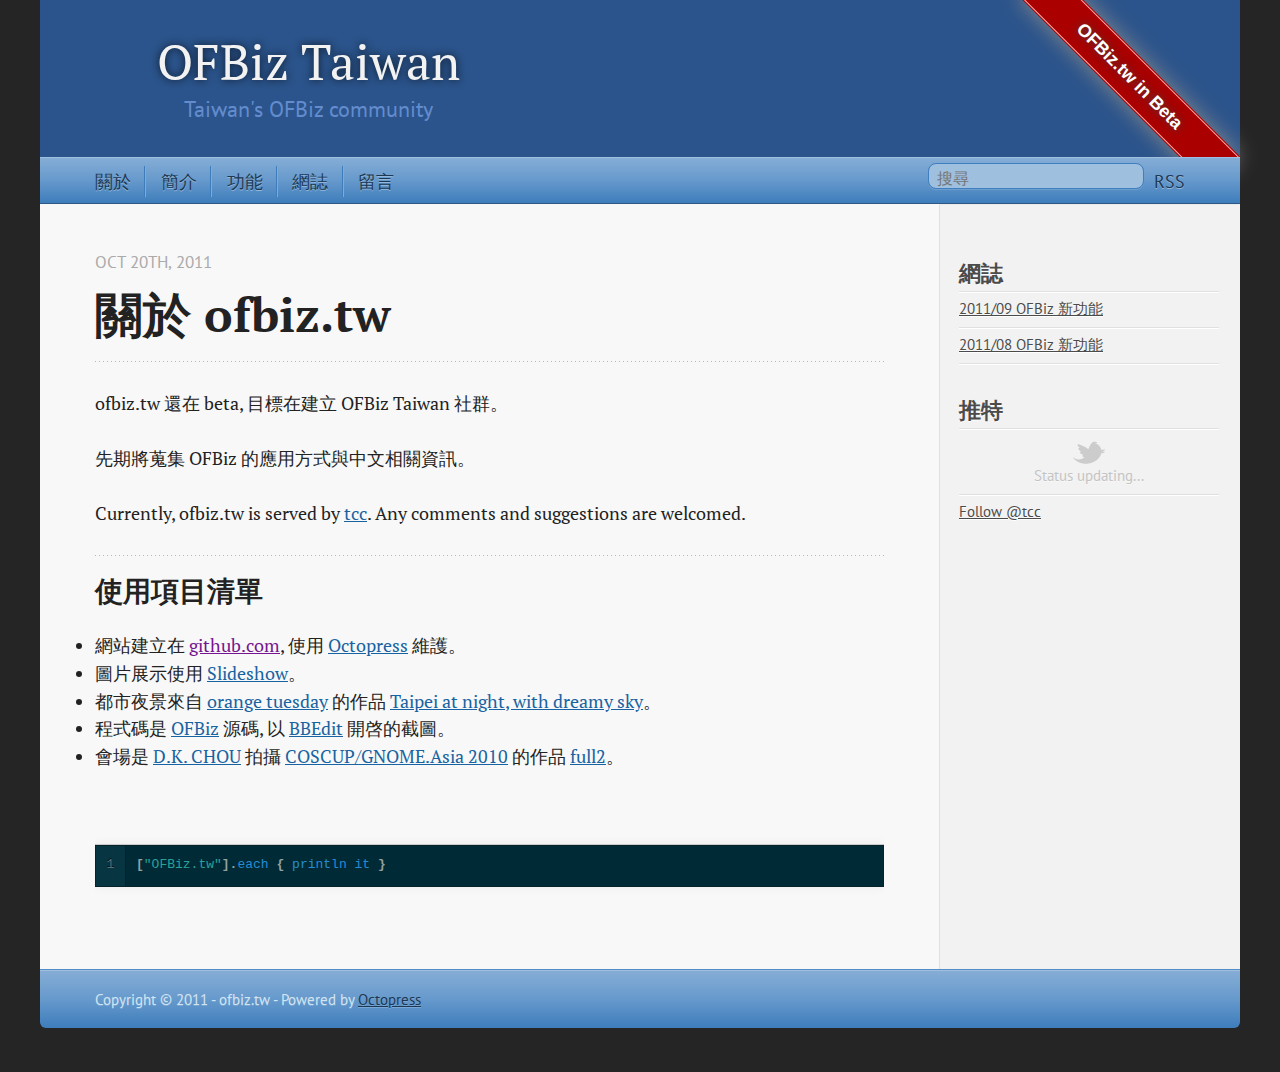
==== commit a5b41824: "Site updated at 2011-10-23 16:11:54 UTC" ====
--- a/about/index.html
+++ b/about/index.html
@@ -40,6 +40,10 @@
   
 </hgroup>
 
+<div class="ribbon">
+<a href="/about" rel="me">OFBiz.tw in Beta</a>
+</div>
+
 </header>
   <nav role="navigation"><ul class="subscription" data-subscription="rss">
   <li><a href="/atom.xml" rel="subscribe-rss" title="subscribe via RSS">RSS</a></li>
@@ -52,12 +56,11 @@
   </fieldset>
 </form>
 <ul class="main-navigation">
-  <li><a href="/">首頁</a></li>
+  <li><a href="/about">關於</a></li>
   <li><a href="/introduction">簡介</a></li>
   <li><a href="/features">功能</a></li>
   <li><a href="/blog">網誌</a></li>
   <li><a href="/board">留言</a></li>
-  <li><a href="/about">關於</a></li>
 </ul>
 
 </nav>
@@ -186,6 +189,18 @@
 
 
 
+  <script type="text/javascript">
+    var _gaq = _gaq || [];
+    _gaq.push(['_setAccount', 'UA-1150868-2']);
+    _gaq.push(['_trackPageview']);
+
+    (function() {
+      var ga = document.createElement('script'); ga.type = 'text/javascript'; ga.async = true;
+      ga.src = ('https:' == document.location.protocol ? 'https://ssl' : 'http://www') + '.google-analytics.com/ga.js';
+      var s = document.getElementsByTagName('script')[0]; s.parentNode.insertBefore(ga, s);
+    })();
+  </script>
+
 
 
 
--- a/stylesheets/screen.css
+++ b/stylesheets/screen.css
@@ -1 +1 @@
-html,body,div,span,applet,object,iframe,h1,h2,h3,h4,h5,h6,p,blockquote,pre,a,abbr,acronym,address,big,cite,code,del,dfn,em,img,ins,kbd,q,s,samp,small,strike,strong,sub,sup,tt,var,b,u,i,center,dl,dt,dd,ol,ul,li,fieldset,form,label,legend,table,caption,tbody,tfoot,thead,tr,th,td,article,aside,canvas,details,embed,figure,figcaption,footer,header,hgroup,menu,nav,output,ruby,section,summary,time,mark,audio,video{margin:0;padding:0;border:0;font-size:100%;font:inherit;vertical-align:baseline}body{line-height:1}ol,ul{list-style:none}table{border-collapse:collapse;border-spacing:0}caption,th,td{text-align:left;font-weight:normal;vertical-align:middle}q,blockquote{quotes:none}q:before,q:after,blockquote:before,blockquote:after{content:"";content:none}a img{border:none}article,aside,details,figcaption,figure,footer,header,hgroup,menu,nav,section,summary{display:block}article,aside,details,figcaption,figure,footer,header,hgroup,menu,nav,section,summary{display:block}a{color:#1863a1}a:visited{color:#751590}a:focus{color:#0181eb}a:hover{color:#0181eb}a:active{color:#01579f}aside.sidebar a{color:#1863a1}aside.sidebar a:focus{color:#0181eb}aside.sidebar a:hover{color:#0181eb}aside.sidebar a:active{color:#01579f}a{-moz-transition:color 0.3s;-webkit-transition:color 0.3s;-o-transition:color 0.3s;transition:color 0.3s}html{background:#252525 url('/images/line-tile.png?1317785503') top left}body > div{background:#f2f2f2 url('/images/noise.png?1317785503') top left;border-bottom:1px solid #538cc6}body > div > div{background:#f8f8f8 url('/images/noise.png?1317785503') top left;border-right:1px solid #e0e0e0}.heading,body > header h1,h1,h2,h3,h4,h5,h6{font-family:"PT Serif", "Georgia", "Helvetica Neue", Arial, sans-serif}.sans,body > header h2,body > nav form .search,body > nav a,article header p.meta,article > footer,#content .blog-index footer,html .gist .gist-file .gist-meta,#blog-archives a.category,#blog-archives time,aside.sidebar section,body > footer{font-family:"PT Sans", "Helvetica Neue", Arial, sans-serif}.serif,body,#content .blog-index a[rel=full-article]{font-family:"PT Serif", Georgia, Times, "Times New Roman", serif}.mono,pre,code,tt,p code,li code{font-family:Menlo, Monaco, "Andale Mono", "lucida console", "Courier New", monospace}body > header h1{font-size:2.2em;font-weight:normal;line-height:1.2em;margin-bottom:0.6667em}body{line-height:1.5em;color:#222}h1{font-size:2.2em;line-height:1.2em}@media only screen and (min-width: 992px){body{font-size:1.15em}h1{font-size:2.6em;line-height:1.2em}}h1,h2,h3,h4,h5,h6{text-rendering:optimizelegibility;margin-bottom:1em;font-weight:bold}h2,section h1{font-size:1.5em}h3,section h2,section section h1{font-size:1.3em}h4,section h3,section section h2,section section section h1{font-size:1em}h5,section h4,section section h3{font-size:.9em}h6,section h5,section section h4,section section section h3{font-size:.8em}p,blockquote,ul,ol{margin-bottom:1.5em}ul{list-style-type:disc}ul ul{list-style-type:circle}ul ul ul{list-style-type:square}ol{list-style-type:decimal}ol ol{list-style-type:lower-alpha}ol ol ol{list-style-type:lower-roman}ul,ul ul,ul ol,ol,ol ul,ol ol{margin-left:1.3em}strong{font-weight:bold}em{font-style:italic}sup,sub{font-size:0.8em;position:relative;display:inline-block}sup{top:-0.5em}sub{bottom:-0.5em}q{font-style:italic}q:before{content:"\201C"}q:after{content:"\201D"}em,dfn{font-style:italic}strong,dfn{font-weight:bold}del,s{text-decoration:line-through}abbr,acronym{border-bottom:1px dotted;cursor:help}sub,sup{line-height:0}hr{margin-bottom:0.2em}small{font-size:.8em}big{font-size:1.2em}blockquote{font-style:italic;position:relative;font-size:1.2em;line-height:1.5em;padding-left:1em;border-left:4px solid rgba(170,170,170,0.5)}blockquote cite{font-style:italic}blockquote cite a{color:#aaa !important;word-wrap:break-word}blockquote cite:before{content:'\2014';padding-right:.3em;padding-left:.3em;color:#aaa}@media only screen and (min-width: 992px){blockquote{padding-left:1.5em;border-left-width:4px}}.has-pullquote:before{padding:0;border:none;content:attr(data-pullquote);float:right;width:45%;margin:.5em 0 1em 1.5em;position:relative;top:7px;font-size:1.4em;line-height:1.45em}.force-wrap,article a,aside.sidebar a{white-space:-moz-pre-wrap;white-space:-pre-wrap;white-space:-o-pre-wrap;white-space:pre-wrap;word-wrap:break-word}.group,body > header,body > nav,body > footer,body #content > article,body #content > div > article,body #content > div > section,body nav.pagination,aside.sidebar,#main,#content,.collapse-sidebar aside.sidebar{*zoom:1}.group:after,body > header:after,body > nav:after,body > footer:after,body #content > article:after,body #content > div > article:after,body #content > div > section:after,body nav.pagination:after,aside.sidebar:after,#main:after,#content:after,.collapse-sidebar aside.sidebar:after{content:"";display:table;clear:both}body{-webkit-text-size-adjust:none;max-width:1200px;position:relative;margin:0 auto}body > header,body > nav,body > footer,body #content > article,body #content > div > article,body #content > div > section,body nav.pagination{padding-left:18px;padding-right:18px}@media only screen and (min-width: 480px){body > header,body > nav,body > footer,body #content > article,body #content > div > article,body #content > div > section,body nav.pagination{padding-left:25px;padding-right:25px}}@media only screen and (min-width: 768px){body > header,body > nav,body > footer,body #content > article,body #content > div > article,body #content > div > section,body nav.pagination{padding-left:35px;padding-right:35px}}@media only screen and (min-width: 992px){body > header,body > nav,body > footer,body #content > article,body #content > div > article,body #content > div > section,body nav.pagination{padding-left:55px;padding-right:55px}}body > header{font-size:1em;padding-top:1.5em;padding-bottom:1.5em}#content > div,#content > article{width:100%}aside.sidebar{float:none;padding:0 18px 1px;background-color:#f7f7f7;border-top:1px solid #e0e0e0}.flex-content,article img,article video,article .flash-video,aside.sidebar img{max-width:100%;height:auto}.basic-alignment.left,article img.left,article video.left,article .left.flash-video,aside.sidebar img.left{float:left;margin-right:1.5em}.basic-alignment.right,article img.right,article video.right,article .right.flash-video,aside.sidebar img.right{float:right;margin-left:1.5em}.basic-alignment.center,article img.center,article video.center,article .center.flash-video,aside.sidebar img.center{display:block;margin:0 auto 1.5em}.basic-alignment.left,article img.left,article video.left,article .left.flash-video,aside.sidebar img.left,.basic-alignment.right,article img.right,article video.right,article .right.flash-video,aside.sidebar img.right{margin-bottom:.8em}.toggle-sidebar,.no-sidebar .toggle-sidebar{display:none}@media only screen and (min-width: 750px){body.sidebar-footer aside.sidebar{float:none;width:auto;clear:left;margin:0;padding:0 35px 1px;background-color:#f7f7f7;border-top:1px solid #eaeaea}body.sidebar-footer aside.sidebar section.odd,body.sidebar-footer aside.sidebar section.even{float:left;width:48%}body.sidebar-footer aside.sidebar section.odd{margin-left:0}body.sidebar-footer aside.sidebar section.even{margin-left:4%}body.sidebar-footer aside.sidebar.thirds section{width:30%;margin-left:5%}body.sidebar-footer aside.sidebar.thirds section.first{margin-left:0;clear:both}}body.sidebar-footer #content{margin-right:0px}body.sidebar-footer .toggle-sidebar{display:none}@media only screen and (min-width: 550px){body > header{font-size:1em}}@media only screen and (min-width: 750px){aside.sidebar{float:none;width:auto;clear:left;margin:0;padding:0 35px 1px;background-color:#f7f7f7;border-top:1px solid #eaeaea}aside.sidebar section.odd,aside.sidebar section.even{float:left;width:48%}aside.sidebar section.odd{margin-left:0}aside.sidebar section.even{margin-left:4%}aside.sidebar.thirds section{width:30%;margin-left:5%}aside.sidebar.thirds section.first{margin-left:0;clear:both}}@media only screen and (min-width: 768px){body{-webkit-text-size-adjust:auto}body > header{font-size:1.2em}#main{padding:0;margin:0 auto}#content{margin-right:240px;position:relative}.no-sidebar #content{margin-right:0;border-right:0}.collapse-sidebar #content{margin-right:20px}#content > div,#content > article{padding-top:17.5px;padding-bottom:17.5px;float:left}aside.sidebar{width:210px;padding:0 15px 15px;background:none;clear:none;float:left;margin:0 -100% 0 0}aside.sidebar section{width:auto;margin-left:0}aside.sidebar section.odd,aside.sidebar section.even{float:none;width:auto;margin-left:0}.collapse-sidebar aside.sidebar{float:none;width:auto;clear:left;margin:0;padding:0 35px 1px;background-color:#f7f7f7;border-top:1px solid #eaeaea}.collapse-sidebar aside.sidebar section.odd,.collapse-sidebar aside.sidebar section.even{float:left;width:48%}.collapse-sidebar aside.sidebar section.odd{margin-left:0}.collapse-sidebar aside.sidebar section.even{margin-left:4%}.collapse-sidebar aside.sidebar.thirds section{width:30%;margin-left:5%}.collapse-sidebar aside.sidebar.thirds section.first{margin-left:0;clear:both}}@media only screen and (min-width: 992px){body > header{font-size:1.3em}#content{margin-right:300px}#content > div,#content > article{padding-top:27.5px;padding-bottom:27.5px}aside.sidebar{width:260px;padding:1.2em 20px 20px}.collapse-sidebar aside.sidebar{padding-left:55px;padding-right:55px}}@media only screen and (min-width: 768px){ul,ol{margin-left:0}}body > header{background:#2b548c}body > header h1{display:inline-block;margin:0;font-size:2.2em;text-shadow:0 0 8px rgba(0,0,0,0.8)}body > header h1 a,body > header h1 a:visited,body > header h1 a:hover{color:#f2f2f2;text-decoration:none}body > header h2{margin:.2em 0 0;font-size:1em;color:#638cce;font-weight:normal}body > nav{position:relative;background-color:#69c;background:url('/images/noise.png?1317785503'),-webkit-gradient(linear, 50% 0%, 50% 100%, color-stop(0%, #85add6), color-stop(50%, #6699cc), color-stop(100%, #3e7dbb));background:url('/images/noise.png?1317785503'),-webkit-linear-gradient(#85add6,#6699cc,#3e7dbb);background:url('/images/noise.png?1317785503'),-moz-linear-gradient(#85add6,#6699cc,#3e7dbb);background:url('/images/noise.png?1317785503'),-o-linear-gradient(#85add6,#6699cc,#3e7dbb);background:url('/images/noise.png?1317785503'),-ms-linear-gradient(#85add6,#6699cc,#3e7dbb);background:url('/images/noise.png?1317785503'),linear-gradient(#85add6,#6699cc,#3e7dbb);border-top:1px solid #9fbfdf;border-bottom:1px solid #2d5986;padding-top:.35em;padding-bottom:.35em}body > nav form{-moz-background-clip:padding;-webkit-background-clip:padding;-o-background-clip:padding-box;-ms-background-clip:padding-box;-khtml-background-clip:padding-box;background-clip:padding-box;margin:0;padding:0}body > nav form .search{padding:.3em .5em 0;font-size:.85em;line-height:1.1em;width:95%;-moz-border-radius:0.5em;-webkit-border-radius:0.5em;-o-border-radius:0.5em;-ms-border-radius:0.5em;-khtml-border-radius:0.5em;border-radius:0.5em;-moz-background-clip:padding;-webkit-background-clip:padding;-o-background-clip:padding-box;-ms-background-clip:padding-box;-khtml-background-clip:padding-box;background-clip:padding-box;-moz-box-shadow:#6e9ecf 0 1px;-webkit-box-shadow:#6e9ecf 0 1px;-o-box-shadow:#6e9ecf 0 1px;box-shadow:#6e9ecf 0 1px;background-color:#9fbfdf;border:1px solid #407fbf;color:#d1e4f2}body > nav form .search:focus{color:#444;border-color:#80b1df;-moz-box-shadow:#80b1df 0 0 4px,#80b1df 0 0 3px inset;-webkit-box-shadow:#80b1df 0 0 4px,#80b1df 0 0 3px inset;-o-box-shadow:#80b1df 0 0 4px,#80b1df 0 0 3px inset;box-shadow:#80b1df 0 0 4px,#80b1df 0 0 3px inset;background-color:#fff;outline:none}body > nav fieldset[role=search]{float:right;width:48%}body > nav fieldset.mobile-nav{float:left;width:48%}body > nav fieldset.mobile-nav select{width:100%;font-size:.8em;border:1px solid #888}body > nav ul{display:none}@media only screen and (min-width: 550px){body > nav{font-size:.9em}body > nav ul{margin:0;padding:0;border:0;overflow:hidden;*zoom:1;float:left;display:block;padding-top:.15em}body > nav ul li{list-style-image:none;list-style-type:none;margin-left:0px;white-space:nowrap;display:inline;float:left;padding-left:0;padding-right:0}body > nav ul li:first-child,body > nav ul li.first{padding-left:0}body > nav ul li:last-child{padding-right:0}body > nav ul li.last{padding-right:0}body > nav ul.subscription{margin-left:.8em;float:right}body > nav ul.subscription li:last-child a{padding-right:0}body > nav ul li{margin:0}body > nav a{color:#1c3854;text-shadow:#94b8db 0 1px;float:left;text-decoration:none;font-size:1.1em;padding:.1em 0;line-height:1.5em}body > nav a:visited{color:#1c3854}body > nav a:hover{color:#000}body > nav li + li{border-left:1px solid #3e7dbb;margin-left:.8em}body > nav li + li a{padding-left:.8em;border-left:1px solid #81abd5}body > nav form{float:right;text-align:left;padding-left:.8em;width:175px}body > nav form .search{width:93%;font-size:.95em;line-height:1.2em}body > nav ul[data-subscription$=email] + form{width:97px}body > nav ul[data-subscription$=email] + form .search{width:91%}body > nav fieldset.mobile-nav{display:none}body > nav fieldset[role=search]{width:99%}}@media only screen and (min-width: 992px){body > nav form{width:215px}body > nav ul[data-subscription$=email] + form{width:147px}}.no-placeholder body > nav .search{background:#9fbfdf url('/images/search.png?1317785503') 0.3em 0.25em no-repeat;text-indent:1.3em}@media only screen and (min-width: 550px){.maskImage body > nav ul[data-subscription$=email] + form{width:123px}}@media only screen and (min-width: 992px){.maskImage body > nav ul[data-subscription$=email] + form{width:173px}}.maskImage ul.subscription{position:relative;top:.2em}.maskImage ul.subscription li,.maskImage ul.subscription a{border:0;padding:0}.maskImage a[rel=subscribe-rss]{position:relative;top:0px;text-indent:-999999em;background-color:#81abd5;border:0;padding:0}.maskImage a[rel=subscribe-rss],.maskImage a[rel=subscribe-rss]:after{-moz-mask-image:url('/images/rss.png?1317785503');-webkit-mask-image:url('/images/rss.png?1317785503');-o-mask-image:url('/images/rss.png?1317785503');-ms-mask-image:url('/images/rss.png?1317785503');-khtml-mask-image:url('/images/rss.png?1317785503');mask-image:url('/images/rss.png?1317785503');-moz-mask-repeat:no-repeat;-webkit-mask-repeat:no-repeat;-o-mask-repeat:no-repeat;-ms-mask-repeat:no-repeat;-khtml-mask-repeat:no-repeat;mask-repeat:no-repeat;width:22px;height:22px}.maskImage a[rel=subscribe-rss]:after{content:"";position:absolute;top:-1px;left:0;background-color:#3c78b4}.maskImage a[rel=subscribe-rss]:hover:after{background-color:#366ba1}.maskImage a[rel=subscribe-email]{position:relative;top:0px;text-indent:-999999em;background-color:#81abd5;border:0;padding:0}.maskImage a[rel=subscribe-email],.maskImage a[rel=subscribe-email]:after{-moz-mask-image:url('/images/email.png?1317785503');-webkit-mask-image:url('/images/email.png?1317785503');-o-mask-image:url('/images/email.png?1317785503');-ms-mask-image:url('/images/email.png?1317785503');-khtml-mask-image:url('/images/email.png?1317785503');mask-image:url('/images/email.png?1317785503');-moz-mask-repeat:no-repeat;-webkit-mask-repeat:no-repeat;-o-mask-repeat:no-repeat;-ms-mask-repeat:no-repeat;-khtml-mask-repeat:no-repeat;mask-repeat:no-repeat;width:28px;height:22px}.maskImage a[rel=subscribe-email]:after{content:"";position:absolute;top:-1px;left:0;background-color:#3c78b4}.maskImage a[rel=subscribe-email]:hover:after{background-color:#366ba1}article{overflow:hidden;padding-top:1em}article header{position:relative;padding-top:2em;padding-bottom:1em;margin-bottom:1em;background:url('[data-uri]') bottom left repeat-x}article header h1{margin:0}article header h1 a{text-decoration:none}article header h1 a:hover{text-decoration:underline}article header p{font-size:.9em;color:#aaa;margin:0}article header p.meta{text-transform:uppercase;position:absolute;top:0}@media only screen and (min-width: 768px){article header{margin-bottom:1.5em;padding-bottom:1em;background:url('[data-uri]') bottom left repeat-x}}article h2{padding-top:0.8em;background:url('[data-uri]') top left repeat-x}.entry-content article h2:first-child,article header + h2{padding-top:0}article h2:first-child,article header + h2{background:none}article .feature{padding-top:.5em;margin-bottom:1em;padding-bottom:1em;background:url('[data-uri]') bottom left repeat-x;font-size:2.0em;font-style:italic;line-height:1.3em}article img,article video,article .flash-video{-moz-border-radius:0.3em;-webkit-border-radius:0.3em;-o-border-radius:0.3em;-ms-border-radius:0.3em;-khtml-border-radius:0.3em;border-radius:0.3em;-moz-box-shadow:rgba(0,0,0,0.15) 0 1px 4px;-webkit-box-shadow:rgba(0,0,0,0.15) 0 1px 4px;-o-box-shadow:rgba(0,0,0,0.15) 0 1px 4px;box-shadow:rgba(0,0,0,0.15) 0 1px 4px;-moz-box-sizing:border-box;-webkit-box-sizing:border-box;-ms-box-sizing:border-box;box-sizing:border-box;border:white 0.5em solid}article video,article .flash-video{margin:0 auto 1.5em}article video{display:block;width:100%}article .flash-video > div{position:relative;display:block;padding-bottom:56.25%;padding-top:1px;height:0;overflow:hidden}article .flash-video > div iframe,article .flash-video > div object,article .flash-video > div embed{position:absolute;top:0;left:0;width:100%;height:100%}article > footer{padding-bottom:2.5em;margin-top:2em}article > footer p.meta{margin-bottom:.8em;font-size:.85em}.blog-index article + article{background:url('[data-uri]') top left repeat-x}#content .blog-index{padding-top:0;padding-bottom:0}#content .blog-index article{padding-top:2em}#content .blog-index article header{background:none;padding-bottom:0}#content .blog-index article h1{font-size:2.2em}#content .blog-index article h1 a{color:inherit}#content .blog-index article h1 a:hover{color:#0181eb}#content .blog-index a[rel=full-article]{background:#ebebeb;display:inline-block;padding:.4em .8em;margin-right:.5em;text-decoration:none;color:#666;-moz-transition:background-color 0.5s;-webkit-transition:background-color 0.5s;-o-transition:background-color 0.5s;transition:background-color 0.5s}#content .blog-index a[rel=full-article]:hover{background:#0181eb;text-shadow:none;color:#f8f8f8}#content .blog-index footer{margin-top:1em}.separator,article > footer .byline + time:before,article > footer time + time:before,article > footer .comments:before,article > footer .byline ~ .categories:before{content:"\2022 ";padding:0 .4em 0 .2em;display:inline-block}#content nav.pagination{text-align:center;font-size:.95em}#content nav.pagination div{position:relative;background:url('[data-uri]') top left repeat-x;padding-top:1.5em;padding-bottom:1.5em}#content nav.pagination a{text-decoration:none;color:#aaa}#content nav.pagination a.prev{position:absolute;left:0}#content nav.pagination a.next{position:absolute;right:0}#content nav.pagination a:hover{color:#0181eb}#content nav.pagination a[href*=archive]:before,#content nav.pagination a[href*=archive]:after{content:'\2014';padding:0 .3em}p.meta + .sharing{padding-top:1em;padding-left:0;background:url('[data-uri]') top left repeat-x}.highlight,html .gist .gist-file .gist-syntax .gist-highlight{border:1px solid #05232b !important}.highlight table td.code,html .gist .gist-file .gist-syntax .gist-highlight table td.code{width:100%}.highlight .line-numbers,html .gist .gist-file .gist-syntax .gist-highlight .line-numbers{text-align:right;font-size:13px;line-height:1.45em;background:#073642 url('/images/noise.png?1317785503') top left !important;border-right:1px solid #00232c !important;-moz-box-shadow:#083e4b -1px 0 inset;-webkit-box-shadow:#083e4b -1px 0 inset;-o-box-shadow:#083e4b -1px 0 inset;box-shadow:#083e4b -1px 0 inset;text-shadow:#021014 0 -1px;padding:.8em !important;-moz-border-radius:0;-webkit-border-radius:0;-o-border-radius:0;-ms-border-radius:0;-khtml-border-radius:0;border-radius:0}.highlight .line-numbers span,html .gist .gist-file .gist-syntax .gist-highlight .line-numbers span{color:#586e75 !important}figure.code,.gist-file,pre{-moz-box-shadow:rgba(0,0,0,0.06) 0 0 10px;-webkit-box-shadow:rgba(0,0,0,0.06) 0 0 10px;-o-box-shadow:rgba(0,0,0,0.06) 0 0 10px;box-shadow:rgba(0,0,0,0.06) 0 0 10px}figure.code .highlight pre,.gist-file .highlight pre,pre .highlight pre{-moz-box-shadow:none;-webkit-box-shadow:none;-o-box-shadow:none;box-shadow:none}html .gist .gist-file{margin-bottom:1.8em;position:relative;border:none;padding-top:26px !important}html .gist .gist-file .gist-syntax{border-bottom:0 !important;background:none !important}html .gist .gist-file .gist-syntax .gist-highlight{background:#002b36 !important}html .gist .gist-file .gist-meta{padding:.6em 0.8em;border:1px solid #083e4b !important;color:#586e75;font-size:.7em !important;background:#073642 url('/images/noise.png?1317785503') top left;line-height:1.5em}html .gist .gist-file .gist-meta a{color:#75878b !important;text-decoration:none}html .gist .gist-file .gist-meta a:hover{text-decoration:underline}html .gist .gist-file .gist-meta a:hover{color:#93a1a1 !important}html .gist .gist-file .gist-meta a[href*='#file']{position:absolute;top:0;left:0;right:-10px;color:#474747 !important}html .gist .gist-file .gist-meta a[href*='#file']:hover{color:#1863a1 !important}html .gist .gist-file .gist-meta a[href*=raw]{top:.4em}pre{background:#002b36 url('/images/noise.png?1317785503') top left;-moz-border-radius:0.4em;-webkit-border-radius:0.4em;-o-border-radius:0.4em;-ms-border-radius:0.4em;-khtml-border-radius:0.4em;border-radius:0.4em;border:1px solid #05232b;line-height:1.45em;font-size:13px;margin-bottom:2.1em;padding:.8em 1em;color:#93a1a1;overflow:auto}h3.filename + pre{-moz-border-radius-topleft:0px;-webkit-border-top-left-radius:0px;-o-border-top-left-radius:0px;-ms-border-top-left-radius:0px;-khtml-border-top-left-radius:0px;border-top-left-radius:0px;-moz-border-radius-topright:0px;-webkit-border-top-right-radius:0px;-o-border-top-right-radius:0px;-ms-border-top-right-radius:0px;-khtml-border-top-right-radius:0px;border-top-right-radius:0px}p code,li code{display:inline-block;white-space:no-wrap;background:#fff;font-size:.8em;line-height:1.5em;color:#555;border:1px solid #ddd;-moz-border-radius:0.4em;-webkit-border-radius:0.4em;-o-border-radius:0.4em;-ms-border-radius:0.4em;-khtml-border-radius:0.4em;border-radius:0.4em;padding:0 .3em;margin:-1px 0}p pre code,li pre code{font-size:1em !important;background:none;border:none}.pre-code,html .gist .gist-file .gist-syntax .gist-highlight pre,.highlight code{font-family:Menlo,Monaco,"Andale Mono","lucida console","Courier New",monospace !important;overflow:scroll;overflow-y:hidden;display:block;padding:.8em !important;overflow-x:auto;line-height:1.45em;background:#002b36 url('/images/noise.png?1317785503') top left !important;color:#93a1a1 !important}.pre-code *::-moz-selection,html .gist .gist-file .gist-syntax .gist-highlight pre *::-moz-selection,.highlight code *::-moz-selection{background:#386774;color:inherit;text-shadow:#002b36 0 1px}.pre-code *::-webkit-selection,html .gist .gist-file .gist-syntax .gist-highlight pre *::-webkit-selection,.highlight code *::-webkit-selection{background:#386774;color:inherit;text-shadow:#002b36 0 1px}.pre-code *::selection,html .gist .gist-file .gist-syntax .gist-highlight pre *::selection,.highlight code *::selection{background:#386774;color:inherit;text-shadow:#002b36 0 1px}.pre-code span,html .gist .gist-file .gist-syntax .gist-highlight pre span,.highlight code span{color:#93a1a1 !important}.pre-code span,html .gist .gist-file .gist-syntax .gist-highlight pre span,.highlight code span{font-style:normal !important;font-weight:normal !important}.pre-code .c,html .gist .gist-file .gist-syntax .gist-highlight pre .c,.highlight code .c{color:#586e75 !important;font-style:italic !important}.pre-code .cm,html .gist .gist-file .gist-syntax .gist-highlight pre .cm,.highlight code .cm{color:#586e75 !important;font-style:italic !important}.pre-code .cp,html .gist .gist-file .gist-syntax .gist-highlight pre .cp,.highlight code .cp{color:#586e75 !important;font-style:italic !important}.pre-code .c1,html .gist .gist-file .gist-syntax .gist-highlight pre .c1,.highlight code .c1{color:#586e75 !important;font-style:italic !important}.pre-code .cs,html .gist .gist-file .gist-syntax .gist-highlight pre .cs,.highlight code .cs{color:#586e75 !important;font-weight:bold !important;font-style:italic !important}.pre-code .err,html .gist .gist-file .gist-syntax .gist-highlight pre .err,.highlight code .err{color:#dc322f !important;background:none !important}.pre-code .k,html .gist .gist-file .gist-syntax .gist-highlight pre .k,.highlight code .k{color:#cb4b16 !important}.pre-code .o,html .gist .gist-file .gist-syntax .gist-highlight pre .o,.highlight code .o{color:#93a1a1 !important;font-weight:bold !important}.pre-code .p,html .gist .gist-file .gist-syntax .gist-highlight pre .p,.highlight code .p{color:#93a1a1 !important}.pre-code .ow,html .gist .gist-file .gist-syntax .gist-highlight pre .ow,.highlight code .ow{color:#2aa198 !important;font-weight:bold !important}.pre-code .gd,html .gist .gist-file .gist-syntax .gist-highlight pre .gd,.highlight code .gd{color:#93a1a1 !important;background-color:#372c34 !important;display:inline-block}.pre-code .gd .x,html .gist .gist-file .gist-syntax .gist-highlight pre .gd .x,.highlight code .gd .x{color:#93a1a1 !important;background-color:#4d2d33 !important;display:inline-block}.pre-code .ge,html .gist .gist-file .gist-syntax .gist-highlight pre .ge,.highlight code .ge{color:#93a1a1 !important;font-style:italic !important}.pre-code .gh,html .gist .gist-file .gist-syntax .gist-highlight pre .gh,.highlight code .gh{color:#586e75 !important}.pre-code .gi,html .gist .gist-file .gist-syntax .gist-highlight pre .gi,.highlight code .gi{color:#93a1a1 !important;background-color:#1a412b !important;display:inline-block}.pre-code .gi .x,html .gist .gist-file .gist-syntax .gist-highlight pre .gi .x,.highlight code .gi .x{color:#93a1a1 !important;background-color:#355720 !important;display:inline-block}.pre-code .gs,html .gist .gist-file .gist-syntax .gist-highlight pre .gs,.highlight code .gs{color:#93a1a1 !important;font-weight:bold !important}.pre-code .gu,html .gist .gist-file .gist-syntax .gist-highlight pre .gu,.highlight code .gu{color:#6c71c4 !important}.pre-code .kc,html .gist .gist-file .gist-syntax .gist-highlight pre .kc,.highlight code .kc{color:#859900 !important;font-weight:bold !important}.pre-code .kd,html .gist .gist-file .gist-syntax .gist-highlight pre .kd,.highlight code .kd{color:#268bd2 !important}.pre-code .kp,html .gist .gist-file .gist-syntax .gist-highlight pre .kp,.highlight code .kp{color:#cb4b16 !important;font-weight:bold !important}.pre-code .kr,html .gist .gist-file .gist-syntax .gist-highlight pre .kr,.highlight code .kr{color:#d33682 !important;font-weight:bold !important}.pre-code .kt,html .gist .gist-file .gist-syntax .gist-highlight pre .kt,.highlight code .kt{color:#2aa198 !important}.pre-code .n,html .gist .gist-file .gist-syntax .gist-highlight pre .n,.highlight code .n{color:#268bd2 !important}.pre-code .na,html .gist .gist-file .gist-syntax .gist-highlight pre .na,.highlight code .na{color:#268bd2 !important}.pre-code .nb,html .gist .gist-file .gist-syntax .gist-highlight pre .nb,.highlight code .nb{color:#859900 !important}.pre-code .nc,html .gist .gist-file .gist-syntax .gist-highlight pre .nc,.highlight code .nc{color:#d33682 !important}.pre-code .no,html .gist .gist-file .gist-syntax .gist-highlight pre .no,.highlight code .no{color:#b58900 !important}.pre-code .nl,html .gist .gist-file .gist-syntax .gist-highlight pre .nl,.highlight code .nl{color:#859900 !important}.pre-code .ne,html .gist .gist-file .gist-syntax .gist-highlight pre .ne,.highlight code .ne{color:#268bd2 !important;font-weight:bold !important}.pre-code .nf,html .gist .gist-file .gist-syntax .gist-highlight pre .nf,.highlight code .nf{color:#268bd2 !important;font-weight:bold !important}.pre-code .nn,html .gist .gist-file .gist-syntax .gist-highlight pre .nn,.highlight code .nn{color:#b58900 !important}.pre-code .nt,html .gist .gist-file .gist-syntax .gist-highlight pre .nt,.highlight code .nt{color:#268bd2 !important;font-weight:bold !important}.pre-code .nx,html .gist .gist-file .gist-syntax .gist-highlight pre .nx,.highlight code .nx{color:#b58900 !important}.pre-code .vg,html .gist .gist-file .gist-syntax .gist-highlight pre .vg,.highlight code .vg{color:#268bd2 !important}.pre-code .vi,html .gist .gist-file .gist-syntax .gist-highlight pre .vi,.highlight code .vi{color:#268bd2 !important}.pre-code .nv,html .gist .gist-file .gist-syntax .gist-highlight pre .nv,.highlight code .nv{color:#268bd2 !important}.pre-code .mf,html .gist .gist-file .gist-syntax .gist-highlight pre .mf,.highlight code .mf{color:#2aa198 !important}.pre-code .m,html .gist .gist-file .gist-syntax .gist-highlight pre .m,.highlight code .m{color:#2aa198 !important}.pre-code .mh,html .gist .gist-file .gist-syntax .gist-highlight pre .mh,.highlight code .mh{color:#2aa198 !important}.pre-code .mi,html .gist .gist-file .gist-syntax .gist-highlight pre .mi,.highlight code .mi{color:#2aa198 !important}.pre-code .s,html .gist .gist-file .gist-syntax .gist-highlight pre .s,.highlight code .s{color:#2aa198 !important}.pre-code .sd,html .gist .gist-file .gist-syntax .gist-highlight pre .sd,.highlight code .sd{color:#2aa198 !important}.pre-code .s2,html .gist .gist-file .gist-syntax .gist-highlight pre .s2,.highlight code .s2{color:#2aa198 !important}.pre-code .se,html .gist .gist-file .gist-syntax .gist-highlight pre .se,.highlight code .se{color:#dc322f !important}.pre-code .si,html .gist .gist-file .gist-syntax .gist-highlight pre .si,.highlight code .si{color:#268bd2 !important}.pre-code .sr,html .gist .gist-file .gist-syntax .gist-highlight pre .sr,.highlight code .sr{color:#2aa198 !important}.pre-code .s1,html .gist .gist-file .gist-syntax .gist-highlight pre .s1,.highlight code .s1{color:#2aa198 !important}.pre-code div .gd,html .gist .gist-file .gist-syntax .gist-highlight pre div .gd,.highlight code div .gd,.pre-code div .gd .x,html .gist .gist-file .gist-syntax .gist-highlight pre div .gd .x,.highlight code div .gd .x,.pre-code div .gi,html .gist .gist-file .gist-syntax .gist-highlight pre div .gi,.highlight code div .gi,.pre-code div .gi .x,html .gist .gist-file .gist-syntax .gist-highlight pre div .gi .x,.highlight code div .gi .x{display:inline-block;width:100%}.highlight,.gist-highlight{margin-bottom:1.8em;background:#002b36;overflow-y:hidden;overflow-x:auto}.highlight pre,.gist-highlight pre{background:none;-moz-border-radius:none;-webkit-border-radius:none;-o-border-radius:none;-ms-border-radius:none;-khtml-border-radius:none;border-radius:none;border:none;padding:0;margin-bottom:0}pre::-webkit-scrollbar,.highlight::-webkit-scrollbar,.gist-highlight::-webkit-scrollbar{height:.5em;background:rgba(255,255,255,0.15)}pre::-webkit-scrollbar-thumb:horizontal,.highlight::-webkit-scrollbar-thumb:horizontal,.gist-highlight::-webkit-scrollbar-thumb:horizontal{background:rgba(255,255,255,0.2);-webkit-border-radius:4px;border-radius:4px}.highlight code{background:#000}figure.code{background:none;padding:0;border:0;margin-bottom:1.5em}figure.code pre{margin-bottom:0}figure.code figcaption{position:relative}figure.code .highlight{margin-bottom:0}.code-title,html .gist .gist-file .gist-meta a[href*='#file'],h3.filename,figure.code figcaption{text-align:center;font-size:13px;line-height:2em;text-shadow:#cbcccc 0 1px 0;color:#474747;font-weight:normal;margin-bottom:0;-moz-border-radius-topleft:5px;-webkit-border-top-left-radius:5px;-o-border-top-left-radius:5px;-ms-border-top-left-radius:5px;-khtml-border-top-left-radius:5px;border-top-left-radius:5px;-moz-border-radius-topright:5px;-webkit-border-top-right-radius:5px;-o-border-top-right-radius:5px;-ms-border-top-right-radius:5px;-khtml-border-top-right-radius:5px;border-top-right-radius:5px;font-family:"Helvetica Neue", Arial, "Lucida Grande", "Lucida Sans Unicode", Lucida, sans-serif;background:#aaa url('/images/code_bg.png?1317785503') top repeat-x;border:1px solid #565656;border-top-color:#cbcbcb;border-left-color:#a5a5a5;border-right-color:#a5a5a5;border-bottom:0}.download-source,html .gist .gist-file .gist-meta a[href*=raw],figure.code figcaption a{position:absolute;right:.8em;text-decoration:none;color:#666 !important;z-index:1;font-size:13px;text-shadow:#cbcccc 0 1px 0;padding-left:3em}.download-source:hover,html .gist .gist-file .gist-meta a[href*=raw]:hover,figure.code figcaption a:hover{text-decoration:underline}#archive #content > div,#archive #content > div > article{padding-top:0}#blog-archives{color:#aaa}#blog-archives article{padding:1em 0 1em;position:relative;background:url('[data-uri]') bottom left repeat-x}#blog-archives article:last-child{background:none}#blog-archives article footer{padding:0;margin:0}#blog-archives h1{color:#222;margin-bottom:.3em}#blog-archives h2{display:none}#blog-archives h1{font-size:1.5em}#blog-archives h1 a{text-decoration:none;color:inherit;font-weight:normal;display:inline-block}#blog-archives h1 a:hover{text-decoration:underline}#blog-archives h1 a:hover{color:#0181eb}#blog-archives a.category,#blog-archives time{color:#aaa}#blog-archives .entry-content{display:none}#blog-archives time{font-size:.9em;line-height:1.2em}#blog-archives time .month,#blog-archives time .day{display:inline-block}#blog-archives time .month{text-transform:uppercase}#blog-archives p{margin-bottom:1em}#blog-archives a,#blog-archives .entry-content a{color:inherit}#blog-archives a:hover,#blog-archives .entry-content a:hover{color:#0181eb}#blog-archives a:hover{color:#0181eb}@media only screen and (min-width: 550px){#blog-archives article{margin-left:5em}#blog-archives h2{margin-bottom:.3em;font-weight:normal;display:inline-block;position:relative;top:-1px;float:left}#blog-archives h2:first-child{padding-top:.75em}#blog-archives time{position:absolute;text-align:right;left:0em;top:1.8em}#blog-archives .year{display:none}#blog-archives article{padding-left:4.5em;padding-bottom:.7em}#blog-archives a.category{line-height:1.1em}}#content > .category article{margin-left:0;padding-left:6.8em}#content > .category .year{display:inline}.side-shadow-border,aside.sidebar section h1,aside.sidebar li{-moz-box-shadow:#fff 0 1px;-webkit-box-shadow:#fff 0 1px;-o-box-shadow:#fff 0 1px;box-shadow:#fff 0 1px}aside.sidebar{color:#4b4b4b;text-shadow:#fff 0 1px}aside.sidebar section{font-size:.8em;line-height:1.4em;margin-bottom:1.5em}aside.sidebar section h1{margin:1.5em 0 0;padding-bottom:.2em;border-bottom:1px solid #e0e0e0}aside.sidebar section h1 + p{padding-top:.4em}aside.sidebar img{-moz-border-radius:0.3em;-webkit-border-radius:0.3em;-o-border-radius:0.3em;-ms-border-radius:0.3em;-khtml-border-radius:0.3em;border-radius:0.3em;-moz-box-shadow:rgba(0,0,0,0.15) 0 1px 4px;-webkit-box-shadow:rgba(0,0,0,0.15) 0 1px 4px;-o-box-shadow:rgba(0,0,0,0.15) 0 1px 4px;box-shadow:rgba(0,0,0,0.15) 0 1px 4px;-moz-box-sizing:border-box;-webkit-box-sizing:border-box;-ms-box-sizing:border-box;box-sizing:border-box;border:#fff 0.3em solid}aside.sidebar ul{margin-bottom:0.5em;margin-left:0}aside.sidebar li{list-style:none;padding:.5em 0;margin:0;border-bottom:1px solid #e0e0e0}aside.sidebar li p:last-child{margin-bottom:0}aside.sidebar a{color:inherit;-moz-transition:color 0.5s;-webkit-transition:color 0.5s;-o-transition:color 0.5s;transition:color 0.5s}aside.sidebar:hover a{color:#1863a1}aside.sidebar:hover a:hover{color:#0181eb}.aside-alt-link,#tweets a[href*='twitter.com/search'],#pinboard_linkroll .pin-tag{color:#7e7e7e}.aside-alt-link:hover,#tweets a[href*='twitter.com/search']:hover,#pinboard_linkroll .pin-tag:hover{color:#0181eb}@media only screen and (min-width: 768px){.toggle-sidebar{outline:none;position:absolute;right:-10px;top:0;bottom:0;display:inline-block;text-decoration:none;color:#cecece;width:9px;cursor:pointer}.toggle-sidebar:hover{background:#e9e9e9;background:-webkit-gradient(linear, 0% 50%, 100% 50%, color-stop(0%, rgba(224,224,224,0.5)), color-stop(100%, rgba(224,224,224,0)));background:-webkit-linear-gradient(left, rgba(224,224,224,0.5),rgba(224,224,224,0));background:-moz-linear-gradient(left, rgba(224,224,224,0.5),rgba(224,224,224,0));background:-o-linear-gradient(left, rgba(224,224,224,0.5),rgba(224,224,224,0));background:-ms-linear-gradient(left, rgba(224,224,224,0.5),rgba(224,224,224,0));background:linear-gradient(left, rgba(224,224,224,0.5),rgba(224,224,224,0))}.toggle-sidebar:after{position:absolute;right:-11px;top:0;width:20px;font-size:1.2em;line-height:1.1em;padding-bottom:.15em;-moz-border-radius-bottomright:0.3em;-webkit-border-bottom-right-radius:0.3em;-o-border-bottom-right-radius:0.3em;-ms-border-bottom-right-radius:0.3em;-khtml-border-bottom-right-radius:0.3em;border-bottom-right-radius:0.3em;text-align:center;background:#f8f8f8 url('/images/noise.png?1317785503') top left;border-bottom:1px solid #e0e0e0;border-right:1px solid #e0e0e0;content:"\00BB";text-indent:-1px}.collapse-sidebar .toggle-sidebar{text-indent:0px;right:-20px;width:19px}.collapse-sidebar .toggle-sidebar:hover{background:#e9e9e9}.collapse-sidebar .toggle-sidebar:after{border-left:1px solid #e0e0e0;text-shadow:#fff 0 1px;content:"\00AB";left:0px;right:0;text-align:center;text-indent:0;border:0;border-right-width:0;background:none}}#tweets .loading{background:url('[data-uri]') no-repeat center 0.5em;color:#c4c4c4;text-shadow:#f8f8f8 0 1px;text-align:center;padding:2.5em 0 .5em}#tweets .loading.error{background:url('[data-uri]') no-repeat center 0.5em}#tweets p{position:relative;padding-right:1em}#tweets a[href*=status]{color:#a4a4a4;float:right;padding:0 0 .1em 1em;position:relative;right:-1.3em;text-shadow:#fff 0 1px;font-size:.7em;text-decoration:none}#tweets a[href*=status] span{font-size:1.5em}#tweets a[href*=status]:hover{color:#0181eb;text-decoration:none}#tweets a[href*='twitter.com/search']{text-decoration:none}#tweets a[href*='twitter.com/search']:hover{text-decoration:underline}#pinboard_linkroll .pin-title,#pinboard_linkroll .pin-description{display:block;margin-bottom:.5em}#pinboard_linkroll .pin-tag{text-decoration:none}#pinboard_linkroll .pin-tag:hover{text-decoration:underline}#pinboard_linkroll .pin-tag:after{content:','}#pinboard_linkroll .pin-tag:last-child:after{content:''}.delicious-posts a.delicious-link{margin-bottom:.5em;display:block}.delicious-posts p{font-size:1em}body > footer{font-size:.8em;color:#d1e4f2;text-shadow:#79a6d2 0 1px;background-color:#69c;background:url('/images/noise.png?1317785503'),-webkit-gradient(linear, 50% 0%, 50% 100%, color-stop(0%, #85add6), color-stop(50%, #6699cc), color-stop(100%, #3e7dbb));background:url('/images/noise.png?1317785503'),-webkit-linear-gradient(#85add6,#6699cc,#3e7dbb);background:url('/images/noise.png?1317785503'),-moz-linear-gradient(#85add6,#6699cc,#3e7dbb);background:url('/images/noise.png?1317785503'),-o-linear-gradient(#85add6,#6699cc,#3e7dbb);background:url('/images/noise.png?1317785503'),-ms-linear-gradient(#85add6,#6699cc,#3e7dbb);background:url('/images/noise.png?1317785503'),linear-gradient(#85add6,#6699cc,#3e7dbb);border-top:1px solid #9fbfdf;position:relative;padding-top:1em;padding-bottom:1em;margin-bottom:3em;-moz-border-radius-bottomleft:0.4em;-webkit-border-bottom-left-radius:0.4em;-o-border-bottom-left-radius:0.4em;-ms-border-bottom-left-radius:0.4em;-khtml-border-bottom-left-radius:0.4em;border-bottom-left-radius:0.4em;-moz-border-radius-bottomright:0.4em;-webkit-border-bottom-right-radius:0.4em;-o-border-bottom-right-radius:0.4em;-ms-border-bottom-right-radius:0.4em;-khtml-border-bottom-right-radius:0.4em;border-bottom-right-radius:0.4em;z-index:1}body > footer a{color:#1c3854}body > footer a:visited{color:#1c3854}body > footer a:hover{color:#6eaad6}body > footer p:last-child{margin-bottom:0}body > header h1:after{background-image:url("/images/logo.png");background-position:35% 65%;background-repeat:no-repeat;height:160px;left:0;overflow:hidden;position:absolute;right:0;text-align:left;text-indent:-119988px;top:0.1em;content:""}ul.ofbiz{margin-left:1.7em}
+html,body,div,span,applet,object,iframe,h1,h2,h3,h4,h5,h6,p,blockquote,pre,a,abbr,acronym,address,big,cite,code,del,dfn,em,img,ins,kbd,q,s,samp,small,strike,strong,sub,sup,tt,var,b,u,i,center,dl,dt,dd,ol,ul,li,fieldset,form,label,legend,table,caption,tbody,tfoot,thead,tr,th,td,article,aside,canvas,details,embed,figure,figcaption,footer,header,hgroup,menu,nav,output,ruby,section,summary,time,mark,audio,video{margin:0;padding:0;border:0;font-size:100%;font:inherit;vertical-align:baseline}body{line-height:1}ol,ul{list-style:none}table{border-collapse:collapse;border-spacing:0}caption,th,td{text-align:left;font-weight:normal;vertical-align:middle}q,blockquote{quotes:none}q:before,q:after,blockquote:before,blockquote:after{content:"";content:none}a img{border:none}article,aside,details,figcaption,figure,footer,header,hgroup,menu,nav,section,summary{display:block}article,aside,details,figcaption,figure,footer,header,hgroup,menu,nav,section,summary{display:block}a{color:#1863a1}a:visited{color:#751590}a:focus{color:#0181eb}a:hover{color:#0181eb}a:active{color:#01579f}aside.sidebar a{color:#1863a1}aside.sidebar a:focus{color:#0181eb}aside.sidebar a:hover{color:#0181eb}aside.sidebar a:active{color:#01579f}a{-moz-transition:color 0.3s;-webkit-transition:color 0.3s;-o-transition:color 0.3s;transition:color 0.3s}html{background:#252525 url('/images/line-tile.png?1317785503') top left}body > div{background:#f2f2f2 url('/images/noise.png?1317785503') top left;border-bottom:1px solid #538cc6}body > div > div{background:#f8f8f8 url('/images/noise.png?1317785503') top left;border-right:1px solid #e0e0e0}.heading,body > header h1,h1,h2,h3,h4,h5,h6{font-family:"PT Serif", "Georgia", "Helvetica Neue", Arial, sans-serif}.sans,body > header h2,body > nav form .search,body > nav a,article header p.meta,article > footer,#content .blog-index footer,html .gist .gist-file .gist-meta,#blog-archives a.category,#blog-archives time,aside.sidebar section,body > footer{font-family:"PT Sans", "Helvetica Neue", Arial, sans-serif}.serif,body,#content .blog-index a[rel=full-article]{font-family:"PT Serif", Georgia, Times, "Times New Roman", serif}.mono,pre,code,tt,p code,li code{font-family:Menlo, Monaco, "Andale Mono", "lucida console", "Courier New", monospace}body > header h1{font-size:2.2em;font-weight:normal;line-height:1.2em;margin-bottom:0.6667em}body{line-height:1.5em;color:#222}h1{font-size:2.2em;line-height:1.2em}@media only screen and (min-width: 992px){body{font-size:1.15em}h1{font-size:2.6em;line-height:1.2em}}h1,h2,h3,h4,h5,h6{text-rendering:optimizelegibility;margin-bottom:1em;font-weight:bold}h2,section h1{font-size:1.5em}h3,section h2,section section h1{font-size:1.3em}h4,section h3,section section h2,section section section h1{font-size:1em}h5,section h4,section section h3{font-size:.9em}h6,section h5,section section h4,section section section h3{font-size:.8em}p,blockquote,ul,ol{margin-bottom:1.5em}ul{list-style-type:disc}ul ul{list-style-type:circle}ul ul ul{list-style-type:square}ol{list-style-type:decimal}ol ol{list-style-type:lower-alpha}ol ol ol{list-style-type:lower-roman}ul,ul ul,ul ol,ol,ol ul,ol ol{margin-left:1.3em}strong{font-weight:bold}em{font-style:italic}sup,sub{font-size:0.8em;position:relative;display:inline-block}sup{top:-0.5em}sub{bottom:-0.5em}q{font-style:italic}q:before{content:"\201C"}q:after{content:"\201D"}em,dfn{font-style:italic}strong,dfn{font-weight:bold}del,s{text-decoration:line-through}abbr,acronym{border-bottom:1px dotted;cursor:help}sub,sup{line-height:0}hr{margin-bottom:0.2em}small{font-size:.8em}big{font-size:1.2em}blockquote{font-style:italic;position:relative;font-size:1.2em;line-height:1.5em;padding-left:1em;border-left:4px solid rgba(170,170,170,0.5)}blockquote cite{font-style:italic}blockquote cite a{color:#aaa !important;word-wrap:break-word}blockquote cite:before{content:'\2014';padding-right:.3em;padding-left:.3em;color:#aaa}@media only screen and (min-width: 992px){blockquote{padding-left:1.5em;border-left-width:4px}}.has-pullquote:before{padding:0;border:none;content:attr(data-pullquote);float:right;width:45%;margin:.5em 0 1em 1.5em;position:relative;top:7px;font-size:1.4em;line-height:1.45em}.force-wrap,article a,aside.sidebar a{white-space:-moz-pre-wrap;white-space:-pre-wrap;white-space:-o-pre-wrap;white-space:pre-wrap;word-wrap:break-word}.group,body > header,body > nav,body > footer,body #content > article,body #content > div > article,body #content > div > section,body nav.pagination,aside.sidebar,#main,#content,.collapse-sidebar aside.sidebar{*zoom:1}.group:after,body > header:after,body > nav:after,body > footer:after,body #content > article:after,body #content > div > article:after,body #content > div > section:after,body nav.pagination:after,aside.sidebar:after,#main:after,#content:after,.collapse-sidebar aside.sidebar:after{content:"";display:table;clear:both}body{-webkit-text-size-adjust:none;max-width:1200px;position:relative;margin:0 auto}body > header,body > nav,body > footer,body #content > article,body #content > div > article,body #content > div > section,body nav.pagination{padding-left:18px;padding-right:18px}@media only screen and (min-width: 480px){body > header,body > nav,body > footer,body #content > article,body #content > div > article,body #content > div > section,body nav.pagination{padding-left:25px;padding-right:25px}}@media only screen and (min-width: 768px){body > header,body > nav,body > footer,body #content > article,body #content > div > article,body #content > div > section,body nav.pagination{padding-left:35px;padding-right:35px}}@media only screen and (min-width: 992px){body > header,body > nav,body > footer,body #content > article,body #content > div > article,body #content > div > section,body nav.pagination{padding-left:55px;padding-right:55px}}body > header{font-size:1em;padding-top:1.5em;padding-bottom:1.5em}#content > div,#content > article{width:100%}aside.sidebar{float:none;padding:0 18px 1px;background-color:#f7f7f7;border-top:1px solid #e0e0e0}.flex-content,article img,article video,article .flash-video,aside.sidebar img{max-width:100%;height:auto}.basic-alignment.left,article img.left,article video.left,article .left.flash-video,aside.sidebar img.left{float:left;margin-right:1.5em}.basic-alignment.right,article img.right,article video.right,article .right.flash-video,aside.sidebar img.right{float:right;margin-left:1.5em}.basic-alignment.center,article img.center,article video.center,article .center.flash-video,aside.sidebar img.center{display:block;margin:0 auto 1.5em}.basic-alignment.left,article img.left,article video.left,article .left.flash-video,aside.sidebar img.left,.basic-alignment.right,article img.right,article video.right,article .right.flash-video,aside.sidebar img.right{margin-bottom:.8em}.toggle-sidebar,.no-sidebar .toggle-sidebar{display:none}@media only screen and (min-width: 750px){body.sidebar-footer aside.sidebar{float:none;width:auto;clear:left;margin:0;padding:0 35px 1px;background-color:#f7f7f7;border-top:1px solid #eaeaea}body.sidebar-footer aside.sidebar section.odd,body.sidebar-footer aside.sidebar section.even{float:left;width:48%}body.sidebar-footer aside.sidebar section.odd{margin-left:0}body.sidebar-footer aside.sidebar section.even{margin-left:4%}body.sidebar-footer aside.sidebar.thirds section{width:30%;margin-left:5%}body.sidebar-footer aside.sidebar.thirds section.first{margin-left:0;clear:both}}body.sidebar-footer #content{margin-right:0px}body.sidebar-footer .toggle-sidebar{display:none}@media only screen and (min-width: 550px){body > header{font-size:1em}}@media only screen and (min-width: 750px){aside.sidebar{float:none;width:auto;clear:left;margin:0;padding:0 35px 1px;background-color:#f7f7f7;border-top:1px solid #eaeaea}aside.sidebar section.odd,aside.sidebar section.even{float:left;width:48%}aside.sidebar section.odd{margin-left:0}aside.sidebar section.even{margin-left:4%}aside.sidebar.thirds section{width:30%;margin-left:5%}aside.sidebar.thirds section.first{margin-left:0;clear:both}}@media only screen and (min-width: 768px){body{-webkit-text-size-adjust:auto}body > header{font-size:1.2em}#main{padding:0;margin:0 auto}#content{margin-right:240px;position:relative}.no-sidebar #content{margin-right:0;border-right:0}.collapse-sidebar #content{margin-right:20px}#content > div,#content > article{padding-top:17.5px;padding-bottom:17.5px;float:left}aside.sidebar{width:210px;padding:0 15px 15px;background:none;clear:none;float:left;margin:0 -100% 0 0}aside.sidebar section{width:auto;margin-left:0}aside.sidebar section.odd,aside.sidebar section.even{float:none;width:auto;margin-left:0}.collapse-sidebar aside.sidebar{float:none;width:auto;clear:left;margin:0;padding:0 35px 1px;background-color:#f7f7f7;border-top:1px solid #eaeaea}.collapse-sidebar aside.sidebar section.odd,.collapse-sidebar aside.sidebar section.even{float:left;width:48%}.collapse-sidebar aside.sidebar section.odd{margin-left:0}.collapse-sidebar aside.sidebar section.even{margin-left:4%}.collapse-sidebar aside.sidebar.thirds section{width:30%;margin-left:5%}.collapse-sidebar aside.sidebar.thirds section.first{margin-left:0;clear:both}}@media only screen and (min-width: 992px){body > header{font-size:1.2em}#content{margin-right:300px}#content > div,#content > article{padding-top:27.5px;padding-bottom:27.5px}aside.sidebar{width:260px;padding:1.2em 20px 20px}.collapse-sidebar aside.sidebar{padding-left:55px;padding-right:55px}}@media only screen and (min-width: 768px){ul,ol{margin-left:0}}body > header{background:#2b548c}body > header h1{display:inline-block;margin:0;font-size:2.2em;text-shadow:0 0 8px rgba(0,0,0,0.8)}body > header h1 a,body > header h1 a:visited,body > header h1 a:hover{color:#f2f2f2;text-decoration:none}body > header h2{margin:.2em 0 0;font-size:1em;color:#638cce;font-weight:normal}body > nav{position:relative;background-color:#69c;background:url('/images/noise.png?1317785503'),-webkit-gradient(linear, 50% 0%, 50% 100%, color-stop(0%, #85add6), color-stop(50%, #6699cc), color-stop(100%, #3e7dbb));background:url('/images/noise.png?1317785503'),-webkit-linear-gradient(#85add6,#6699cc,#3e7dbb);background:url('/images/noise.png?1317785503'),-moz-linear-gradient(#85add6,#6699cc,#3e7dbb);background:url('/images/noise.png?1317785503'),-o-linear-gradient(#85add6,#6699cc,#3e7dbb);background:url('/images/noise.png?1317785503'),-ms-linear-gradient(#85add6,#6699cc,#3e7dbb);background:url('/images/noise.png?1317785503'),linear-gradient(#85add6,#6699cc,#3e7dbb);border-top:1px solid #9fbfdf;border-bottom:1px solid #2d5986;padding-top:.35em;padding-bottom:.35em}body > nav form{-moz-background-clip:padding;-webkit-background-clip:padding;-o-background-clip:padding-box;-ms-background-clip:padding-box;-khtml-background-clip:padding-box;background-clip:padding-box;margin:0;padding:0}body > nav form .search{padding:.3em .5em 0;font-size:.85em;line-height:1.1em;width:95%;-moz-border-radius:0.5em;-webkit-border-radius:0.5em;-o-border-radius:0.5em;-ms-border-radius:0.5em;-khtml-border-radius:0.5em;border-radius:0.5em;-moz-background-clip:padding;-webkit-background-clip:padding;-o-background-clip:padding-box;-ms-background-clip:padding-box;-khtml-background-clip:padding-box;background-clip:padding-box;-moz-box-shadow:#6e9ecf 0 1px;-webkit-box-shadow:#6e9ecf 0 1px;-o-box-shadow:#6e9ecf 0 1px;box-shadow:#6e9ecf 0 1px;background-color:#9fbfdf;border:1px solid #407fbf;color:#d1e4f2}body > nav form .search:focus{color:#444;border-color:#80b1df;-moz-box-shadow:#80b1df 0 0 4px,#80b1df 0 0 3px inset;-webkit-box-shadow:#80b1df 0 0 4px,#80b1df 0 0 3px inset;-o-box-shadow:#80b1df 0 0 4px,#80b1df 0 0 3px inset;box-shadow:#80b1df 0 0 4px,#80b1df 0 0 3px inset;background-color:#fff;outline:none}body > nav fieldset[role=search]{float:right;width:48%}body > nav fieldset.mobile-nav{float:left;width:48%}body > nav fieldset.mobile-nav select{width:100%;font-size:.8em;border:1px solid #888}body > nav ul{display:none}@media only screen and (min-width: 550px){body > nav{font-size:.9em}body > nav ul{margin:0;padding:0;border:0;overflow:hidden;*zoom:1;float:left;display:block;padding-top:.15em}body > nav ul li{list-style-image:none;list-style-type:none;margin-left:0px;white-space:nowrap;display:inline;float:left;padding-left:0;padding-right:0}body > nav ul li:first-child,body > nav ul li.first{padding-left:0}body > nav ul li:last-child{padding-right:0}body > nav ul li.last{padding-right:0}body > nav ul.subscription{margin-left:.8em;float:right}body > nav ul.subscription li:last-child a{padding-right:0}body > nav ul li{margin:0}body > nav a{color:#1c3854;text-shadow:#94b8db 0 1px;float:left;text-decoration:none;font-size:1.1em;padding:.1em 0;line-height:1.5em}body > nav a:visited{color:#1c3854}body > nav a:hover{color:#000}body > nav li + li{border-left:1px solid #3e7dbb;margin-left:.8em}body > nav li + li a{padding-left:.8em;border-left:1px solid #81abd5}body > nav form{float:right;text-align:left;padding-left:.8em;width:175px}body > nav form .search{width:93%;font-size:.95em;line-height:1.2em}body > nav ul[data-subscription$=email] + form{width:97px}body > nav ul[data-subscription$=email] + form .search{width:91%}body > nav fieldset.mobile-nav{display:none}body > nav fieldset[role=search]{width:99%}}@media only screen and (min-width: 992px){body > nav form{width:215px}body > nav ul[data-subscription$=email] + form{width:147px}}.no-placeholder body > nav .search{background:#9fbfdf url('/images/search.png?1317785503') 0.3em 0.25em no-repeat;text-indent:1.3em}@media only screen and (min-width: 550px){.maskImage body > nav ul[data-subscription$=email] + form{width:123px}}@media only screen and (min-width: 992px){.maskImage body > nav ul[data-subscription$=email] + form{width:173px}}.maskImage ul.subscription{position:relative;top:.2em}.maskImage ul.subscription li,.maskImage ul.subscription a{border:0;padding:0}.maskImage a[rel=subscribe-rss]{position:relative;top:0px;text-indent:-999999em;background-color:#81abd5;border:0;padding:0}.maskImage a[rel=subscribe-rss],.maskImage a[rel=subscribe-rss]:after{-moz-mask-image:url('/images/rss.png?1317785503');-webkit-mask-image:url('/images/rss.png?1317785503');-o-mask-image:url('/images/rss.png?1317785503');-ms-mask-image:url('/images/rss.png?1317785503');-khtml-mask-image:url('/images/rss.png?1317785503');mask-image:url('/images/rss.png?1317785503');-moz-mask-repeat:no-repeat;-webkit-mask-repeat:no-repeat;-o-mask-repeat:no-repeat;-ms-mask-repeat:no-repeat;-khtml-mask-repeat:no-repeat;mask-repeat:no-repeat;width:22px;height:22px}.maskImage a[rel=subscribe-rss]:after{content:"";position:absolute;top:-1px;left:0;background-color:#3c78b4}.maskImage a[rel=subscribe-rss]:hover:after{background-color:#366ba1}.maskImage a[rel=subscribe-email]{position:relative;top:0px;text-indent:-999999em;background-color:#81abd5;border:0;padding:0}.maskImage a[rel=subscribe-email],.maskImage a[rel=subscribe-email]:after{-moz-mask-image:url('/images/email.png?1317785503');-webkit-mask-image:url('/images/email.png?1317785503');-o-mask-image:url('/images/email.png?1317785503');-ms-mask-image:url('/images/email.png?1317785503');-khtml-mask-image:url('/images/email.png?1317785503');mask-image:url('/images/email.png?1317785503');-moz-mask-repeat:no-repeat;-webkit-mask-repeat:no-repeat;-o-mask-repeat:no-repeat;-ms-mask-repeat:no-repeat;-khtml-mask-repeat:no-repeat;mask-repeat:no-repeat;width:28px;height:22px}.maskImage a[rel=subscribe-email]:after{content:"";position:absolute;top:-1px;left:0;background-color:#3c78b4}.maskImage a[rel=subscribe-email]:hover:after{background-color:#366ba1}article{overflow:hidden;padding-top:1em}article header{position:relative;padding-top:2em;padding-bottom:1em;margin-bottom:1em;background:url('[data-uri]') bottom left repeat-x}article header h1{margin:0}article header h1 a{text-decoration:none}article header h1 a:hover{text-decoration:underline}article header p{font-size:.9em;color:#aaa;margin:0}article header p.meta{text-transform:uppercase;position:absolute;top:0}@media only screen and (min-width: 768px){article header{margin-bottom:1.5em;padding-bottom:1em;background:url('[data-uri]') bottom left repeat-x}}article h2{padding-top:0.8em;background:url('[data-uri]') top left repeat-x}.entry-content article h2:first-child,article header + h2{padding-top:0}article h2:first-child,article header + h2{background:none}article .feature{padding-top:.5em;margin-bottom:1em;padding-bottom:1em;background:url('[data-uri]') bottom left repeat-x;font-size:2.0em;font-style:italic;line-height:1.3em}article img,article video,article .flash-video{-moz-border-radius:0.3em;-webkit-border-radius:0.3em;-o-border-radius:0.3em;-ms-border-radius:0.3em;-khtml-border-radius:0.3em;border-radius:0.3em;-moz-box-shadow:rgba(0,0,0,0.15) 0 1px 4px;-webkit-box-shadow:rgba(0,0,0,0.15) 0 1px 4px;-o-box-shadow:rgba(0,0,0,0.15) 0 1px 4px;box-shadow:rgba(0,0,0,0.15) 0 1px 4px;-moz-box-sizing:border-box;-webkit-box-sizing:border-box;-ms-box-sizing:border-box;box-sizing:border-box;border:white 0.5em solid}article video,article .flash-video{margin:0 auto 1.5em}article video{display:block;width:100%}article .flash-video > div{position:relative;display:block;padding-bottom:56.25%;padding-top:1px;height:0;overflow:hidden}article .flash-video > div iframe,article .flash-video > div object,article .flash-video > div embed{position:absolute;top:0;left:0;width:100%;height:100%}article > footer{padding-bottom:2.5em;margin-top:2em}article > footer p.meta{margin-bottom:.8em;font-size:.85em}.blog-index article + article{background:url('[data-uri]') top left repeat-x}#content .blog-index{padding-top:0;padding-bottom:0}#content .blog-index article{padding-top:2em}#content .blog-index article header{background:none;padding-bottom:0}#content .blog-index article h1{font-size:2.2em}#content .blog-index article h1 a{color:inherit}#content .blog-index article h1 a:hover{color:#0181eb}#content .blog-index a[rel=full-article]{background:#ebebeb;display:inline-block;padding:.4em .8em;margin-right:.5em;text-decoration:none;color:#666;-moz-transition:background-color 0.5s;-webkit-transition:background-color 0.5s;-o-transition:background-color 0.5s;transition:background-color 0.5s}#content .blog-index a[rel=full-article]:hover{background:#0181eb;text-shadow:none;color:#f8f8f8}#content .blog-index footer{margin-top:1em}.separator,article > footer .byline + time:before,article > footer time + time:before,article > footer .comments:before,article > footer .byline ~ .categories:before{content:"\2022 ";padding:0 .4em 0 .2em;display:inline-block}#content nav.pagination{text-align:center;font-size:.95em}#content nav.pagination div{position:relative;background:url('[data-uri]') top left repeat-x;padding-top:1.5em;padding-bottom:1.5em}#content nav.pagination a{text-decoration:none;color:#aaa}#content nav.pagination a.prev{position:absolute;left:0}#content nav.pagination a.next{position:absolute;right:0}#content nav.pagination a:hover{color:#0181eb}#content nav.pagination a[href*=archive]:before,#content nav.pagination a[href*=archive]:after{content:'\2014';padding:0 .3em}p.meta + .sharing{padding-top:1em;padding-left:0;background:url('[data-uri]') top left repeat-x}.highlight,html .gist .gist-file .gist-syntax .gist-highlight{border:1px solid #05232b !important}.highlight table td.code,html .gist .gist-file .gist-syntax .gist-highlight table td.code{width:100%}.highlight .line-numbers,html .gist .gist-file .gist-syntax .gist-highlight .line-numbers{text-align:right;font-size:13px;line-height:1.45em;background:#073642 url('/images/noise.png?1317785503') top left !important;border-right:1px solid #00232c !important;-moz-box-shadow:#083e4b -1px 0 inset;-webkit-box-shadow:#083e4b -1px 0 inset;-o-box-shadow:#083e4b -1px 0 inset;box-shadow:#083e4b -1px 0 inset;text-shadow:#021014 0 -1px;padding:.8em !important;-moz-border-radius:0;-webkit-border-radius:0;-o-border-radius:0;-ms-border-radius:0;-khtml-border-radius:0;border-radius:0}.highlight .line-numbers span,html .gist .gist-file .gist-syntax .gist-highlight .line-numbers span{color:#586e75 !important}figure.code,.gist-file,pre{-moz-box-shadow:rgba(0,0,0,0.06) 0 0 10px;-webkit-box-shadow:rgba(0,0,0,0.06) 0 0 10px;-o-box-shadow:rgba(0,0,0,0.06) 0 0 10px;box-shadow:rgba(0,0,0,0.06) 0 0 10px}figure.code .highlight pre,.gist-file .highlight pre,pre .highlight pre{-moz-box-shadow:none;-webkit-box-shadow:none;-o-box-shadow:none;box-shadow:none}html .gist .gist-file{margin-bottom:1.8em;position:relative;border:none;padding-top:26px !important}html .gist .gist-file .gist-syntax{border-bottom:0 !important;background:none !important}html .gist .gist-file .gist-syntax .gist-highlight{background:#002b36 !important}html .gist .gist-file .gist-meta{padding:.6em 0.8em;border:1px solid #083e4b !important;color:#586e75;font-size:.7em !important;background:#073642 url('/images/noise.png?1317785503') top left;line-height:1.5em}html .gist .gist-file .gist-meta a{color:#75878b !important;text-decoration:none}html .gist .gist-file .gist-meta a:hover{text-decoration:underline}html .gist .gist-file .gist-meta a:hover{color:#93a1a1 !important}html .gist .gist-file .gist-meta a[href*='#file']{position:absolute;top:0;left:0;right:-10px;color:#474747 !important}html .gist .gist-file .gist-meta a[href*='#file']:hover{color:#1863a1 !important}html .gist .gist-file .gist-meta a[href*=raw]{top:.4em}pre{background:#002b36 url('/images/noise.png?1317785503') top left;-moz-border-radius:0.4em;-webkit-border-radius:0.4em;-o-border-radius:0.4em;-ms-border-radius:0.4em;-khtml-border-radius:0.4em;border-radius:0.4em;border:1px solid #05232b;line-height:1.45em;font-size:13px;margin-bottom:2.1em;padding:.8em 1em;color:#93a1a1;overflow:auto}h3.filename + pre{-moz-border-radius-topleft:0px;-webkit-border-top-left-radius:0px;-o-border-top-left-radius:0px;-ms-border-top-left-radius:0px;-khtml-border-top-left-radius:0px;border-top-left-radius:0px;-moz-border-radius-topright:0px;-webkit-border-top-right-radius:0px;-o-border-top-right-radius:0px;-ms-border-top-right-radius:0px;-khtml-border-top-right-radius:0px;border-top-right-radius:0px}p code,li code{display:inline-block;white-space:no-wrap;background:#fff;font-size:.8em;line-height:1.5em;color:#555;border:1px solid #ddd;-moz-border-radius:0.4em;-webkit-border-radius:0.4em;-o-border-radius:0.4em;-ms-border-radius:0.4em;-khtml-border-radius:0.4em;border-radius:0.4em;padding:0 .3em;margin:-1px 0}p pre code,li pre code{font-size:1em !important;background:none;border:none}.pre-code,html .gist .gist-file .gist-syntax .gist-highlight pre,.highlight code{font-family:Menlo,Monaco,"Andale Mono","lucida console","Courier New",monospace !important;overflow:scroll;overflow-y:hidden;display:block;padding:.8em !important;overflow-x:auto;line-height:1.45em;background:#002b36 url('/images/noise.png?1317785503') top left !important;color:#93a1a1 !important}.pre-code *::-moz-selection,html .gist .gist-file .gist-syntax .gist-highlight pre *::-moz-selection,.highlight code *::-moz-selection{background:#386774;color:inherit;text-shadow:#002b36 0 1px}.pre-code *::-webkit-selection,html .gist .gist-file .gist-syntax .gist-highlight pre *::-webkit-selection,.highlight code *::-webkit-selection{background:#386774;color:inherit;text-shadow:#002b36 0 1px}.pre-code *::selection,html .gist .gist-file .gist-syntax .gist-highlight pre *::selection,.highlight code *::selection{background:#386774;color:inherit;text-shadow:#002b36 0 1px}.pre-code span,html .gist .gist-file .gist-syntax .gist-highlight pre span,.highlight code span{color:#93a1a1 !important}.pre-code span,html .gist .gist-file .gist-syntax .gist-highlight pre span,.highlight code span{font-style:normal !important;font-weight:normal !important}.pre-code .c,html .gist .gist-file .gist-syntax .gist-highlight pre .c,.highlight code .c{color:#586e75 !important;font-style:italic !important}.pre-code .cm,html .gist .gist-file .gist-syntax .gist-highlight pre .cm,.highlight code .cm{color:#586e75 !important;font-style:italic !important}.pre-code .cp,html .gist .gist-file .gist-syntax .gist-highlight pre .cp,.highlight code .cp{color:#586e75 !important;font-style:italic !important}.pre-code .c1,html .gist .gist-file .gist-syntax .gist-highlight pre .c1,.highlight code .c1{color:#586e75 !important;font-style:italic !important}.pre-code .cs,html .gist .gist-file .gist-syntax .gist-highlight pre .cs,.highlight code .cs{color:#586e75 !important;font-weight:bold !important;font-style:italic !important}.pre-code .err,html .gist .gist-file .gist-syntax .gist-highlight pre .err,.highlight code .err{color:#dc322f !important;background:none !important}.pre-code .k,html .gist .gist-file .gist-syntax .gist-highlight pre .k,.highlight code .k{color:#cb4b16 !important}.pre-code .o,html .gist .gist-file .gist-syntax .gist-highlight pre .o,.highlight code .o{color:#93a1a1 !important;font-weight:bold !important}.pre-code .p,html .gist .gist-file .gist-syntax .gist-highlight pre .p,.highlight code .p{color:#93a1a1 !important}.pre-code .ow,html .gist .gist-file .gist-syntax .gist-highlight pre .ow,.highlight code .ow{color:#2aa198 !important;font-weight:bold !important}.pre-code .gd,html .gist .gist-file .gist-syntax .gist-highlight pre .gd,.highlight code .gd{color:#93a1a1 !important;background-color:#372c34 !important;display:inline-block}.pre-code .gd .x,html .gist .gist-file .gist-syntax .gist-highlight pre .gd .x,.highlight code .gd .x{color:#93a1a1 !important;background-color:#4d2d33 !important;display:inline-block}.pre-code .ge,html .gist .gist-file .gist-syntax .gist-highlight pre .ge,.highlight code .ge{color:#93a1a1 !important;font-style:italic !important}.pre-code .gh,html .gist .gist-file .gist-syntax .gist-highlight pre .gh,.highlight code .gh{color:#586e75 !important}.pre-code .gi,html .gist .gist-file .gist-syntax .gist-highlight pre .gi,.highlight code .gi{color:#93a1a1 !important;background-color:#1a412b !important;display:inline-block}.pre-code .gi .x,html .gist .gist-file .gist-syntax .gist-highlight pre .gi .x,.highlight code .gi .x{color:#93a1a1 !important;background-color:#355720 !important;display:inline-block}.pre-code .gs,html .gist .gist-file .gist-syntax .gist-highlight pre .gs,.highlight code .gs{color:#93a1a1 !important;font-weight:bold !important}.pre-code .gu,html .gist .gist-file .gist-syntax .gist-highlight pre .gu,.highlight code .gu{color:#6c71c4 !important}.pre-code .kc,html .gist .gist-file .gist-syntax .gist-highlight pre .kc,.highlight code .kc{color:#859900 !important;font-weight:bold !important}.pre-code .kd,html .gist .gist-file .gist-syntax .gist-highlight pre .kd,.highlight code .kd{color:#268bd2 !important}.pre-code .kp,html .gist .gist-file .gist-syntax .gist-highlight pre .kp,.highlight code .kp{color:#cb4b16 !important;font-weight:bold !important}.pre-code .kr,html .gist .gist-file .gist-syntax .gist-highlight pre .kr,.highlight code .kr{color:#d33682 !important;font-weight:bold !important}.pre-code .kt,html .gist .gist-file .gist-syntax .gist-highlight pre .kt,.highlight code .kt{color:#2aa198 !important}.pre-code .n,html .gist .gist-file .gist-syntax .gist-highlight pre .n,.highlight code .n{color:#268bd2 !important}.pre-code .na,html .gist .gist-file .gist-syntax .gist-highlight pre .na,.highlight code .na{color:#268bd2 !important}.pre-code .nb,html .gist .gist-file .gist-syntax .gist-highlight pre .nb,.highlight code .nb{color:#859900 !important}.pre-code .nc,html .gist .gist-file .gist-syntax .gist-highlight pre .nc,.highlight code .nc{color:#d33682 !important}.pre-code .no,html .gist .gist-file .gist-syntax .gist-highlight pre .no,.highlight code .no{color:#b58900 !important}.pre-code .nl,html .gist .gist-file .gist-syntax .gist-highlight pre .nl,.highlight code .nl{color:#859900 !important}.pre-code .ne,html .gist .gist-file .gist-syntax .gist-highlight pre .ne,.highlight code .ne{color:#268bd2 !important;font-weight:bold !important}.pre-code .nf,html .gist .gist-file .gist-syntax .gist-highlight pre .nf,.highlight code .nf{color:#268bd2 !important;font-weight:bold !important}.pre-code .nn,html .gist .gist-file .gist-syntax .gist-highlight pre .nn,.highlight code .nn{color:#b58900 !important}.pre-code .nt,html .gist .gist-file .gist-syntax .gist-highlight pre .nt,.highlight code .nt{color:#268bd2 !important;font-weight:bold !important}.pre-code .nx,html .gist .gist-file .gist-syntax .gist-highlight pre .nx,.highlight code .nx{color:#b58900 !important}.pre-code .vg,html .gist .gist-file .gist-syntax .gist-highlight pre .vg,.highlight code .vg{color:#268bd2 !important}.pre-code .vi,html .gist .gist-file .gist-syntax .gist-highlight pre .vi,.highlight code .vi{color:#268bd2 !important}.pre-code .nv,html .gist .gist-file .gist-syntax .gist-highlight pre .nv,.highlight code .nv{color:#268bd2 !important}.pre-code .mf,html .gist .gist-file .gist-syntax .gist-highlight pre .mf,.highlight code .mf{color:#2aa198 !important}.pre-code .m,html .gist .gist-file .gist-syntax .gist-highlight pre .m,.highlight code .m{color:#2aa198 !important}.pre-code .mh,html .gist .gist-file .gist-syntax .gist-highlight pre .mh,.highlight code .mh{color:#2aa198 !important}.pre-code .mi,html .gist .gist-file .gist-syntax .gist-highlight pre .mi,.highlight code .mi{color:#2aa198 !important}.pre-code .s,html .gist .gist-file .gist-syntax .gist-highlight pre .s,.highlight code .s{color:#2aa198 !important}.pre-code .sd,html .gist .gist-file .gist-syntax .gist-highlight pre .sd,.highlight code .sd{color:#2aa198 !important}.pre-code .s2,html .gist .gist-file .gist-syntax .gist-highlight pre .s2,.highlight code .s2{color:#2aa198 !important}.pre-code .se,html .gist .gist-file .gist-syntax .gist-highlight pre .se,.highlight code .se{color:#dc322f !important}.pre-code .si,html .gist .gist-file .gist-syntax .gist-highlight pre .si,.highlight code .si{color:#268bd2 !important}.pre-code .sr,html .gist .gist-file .gist-syntax .gist-highlight pre .sr,.highlight code .sr{color:#2aa198 !important}.pre-code .s1,html .gist .gist-file .gist-syntax .gist-highlight pre .s1,.highlight code .s1{color:#2aa198 !important}.pre-code div .gd,html .gist .gist-file .gist-syntax .gist-highlight pre div .gd,.highlight code div .gd,.pre-code div .gd .x,html .gist .gist-file .gist-syntax .gist-highlight pre div .gd .x,.highlight code div .gd .x,.pre-code div .gi,html .gist .gist-file .gist-syntax .gist-highlight pre div .gi,.highlight code div .gi,.pre-code div .gi .x,html .gist .gist-file .gist-syntax .gist-highlight pre div .gi .x,.highlight code div .gi .x{display:inline-block;width:100%}.highlight,.gist-highlight{margin-bottom:1.8em;background:#002b36;overflow-y:hidden;overflow-x:auto}.highlight pre,.gist-highlight pre{background:none;-moz-border-radius:none;-webkit-border-radius:none;-o-border-radius:none;-ms-border-radius:none;-khtml-border-radius:none;border-radius:none;border:none;padding:0;margin-bottom:0}pre::-webkit-scrollbar,.highlight::-webkit-scrollbar,.gist-highlight::-webkit-scrollbar{height:.5em;background:rgba(255,255,255,0.15)}pre::-webkit-scrollbar-thumb:horizontal,.highlight::-webkit-scrollbar-thumb:horizontal,.gist-highlight::-webkit-scrollbar-thumb:horizontal{background:rgba(255,255,255,0.2);-webkit-border-radius:4px;border-radius:4px}.highlight code{background:#000}figure.code{background:none;padding:0;border:0;margin-bottom:1.5em}figure.code pre{margin-bottom:0}figure.code figcaption{position:relative}figure.code .highlight{margin-bottom:0}.code-title,html .gist .gist-file .gist-meta a[href*='#file'],h3.filename,figure.code figcaption{text-align:center;font-size:13px;line-height:2em;text-shadow:#cbcccc 0 1px 0;color:#474747;font-weight:normal;margin-bottom:0;-moz-border-radius-topleft:5px;-webkit-border-top-left-radius:5px;-o-border-top-left-radius:5px;-ms-border-top-left-radius:5px;-khtml-border-top-left-radius:5px;border-top-left-radius:5px;-moz-border-radius-topright:5px;-webkit-border-top-right-radius:5px;-o-border-top-right-radius:5px;-ms-border-top-right-radius:5px;-khtml-border-top-right-radius:5px;border-top-right-radius:5px;font-family:"Helvetica Neue", Arial, "Lucida Grande", "Lucida Sans Unicode", Lucida, sans-serif;background:#aaa url('/images/code_bg.png?1317785503') top repeat-x;border:1px solid #565656;border-top-color:#cbcbcb;border-left-color:#a5a5a5;border-right-color:#a5a5a5;border-bottom:0}.download-source,html .gist .gist-file .gist-meta a[href*=raw],figure.code figcaption a{position:absolute;right:.8em;text-decoration:none;color:#666 !important;z-index:1;font-size:13px;text-shadow:#cbcccc 0 1px 0;padding-left:3em}.download-source:hover,html .gist .gist-file .gist-meta a[href*=raw]:hover,figure.code figcaption a:hover{text-decoration:underline}#archive #content > div,#archive #content > div > article{padding-top:0}#blog-archives{color:#aaa}#blog-archives article{padding:1em 0 1em;position:relative;background:url('[data-uri]') bottom left repeat-x}#blog-archives article:last-child{background:none}#blog-archives article footer{padding:0;margin:0}#blog-archives h1{color:#222;margin-bottom:.3em}#blog-archives h2{display:none}#blog-archives h1{font-size:1.5em}#blog-archives h1 a{text-decoration:none;color:inherit;font-weight:normal;display:inline-block}#blog-archives h1 a:hover{text-decoration:underline}#blog-archives h1 a:hover{color:#0181eb}#blog-archives a.category,#blog-archives time{color:#aaa}#blog-archives .entry-content{display:none}#blog-archives time{font-size:.9em;line-height:1.2em}#blog-archives time .month,#blog-archives time .day{display:inline-block}#blog-archives time .month{text-transform:uppercase}#blog-archives p{margin-bottom:1em}#blog-archives a,#blog-archives .entry-content a{color:inherit}#blog-archives a:hover,#blog-archives .entry-content a:hover{color:#0181eb}#blog-archives a:hover{color:#0181eb}@media only screen and (min-width: 550px){#blog-archives article{margin-left:5em}#blog-archives h2{margin-bottom:.3em;font-weight:normal;display:inline-block;position:relative;top:-1px;float:left}#blog-archives h2:first-child{padding-top:.75em}#blog-archives time{position:absolute;text-align:right;left:0em;top:1.8em}#blog-archives .year{display:none}#blog-archives article{padding-left:4.5em;padding-bottom:.7em}#blog-archives a.category{line-height:1.1em}}#content > .category article{margin-left:0;padding-left:6.8em}#content > .category .year{display:inline}.side-shadow-border,aside.sidebar section h1,aside.sidebar li{-moz-box-shadow:#fff 0 1px;-webkit-box-shadow:#fff 0 1px;-o-box-shadow:#fff 0 1px;box-shadow:#fff 0 1px}aside.sidebar{color:#4b4b4b;text-shadow:#fff 0 1px}aside.sidebar section{font-size:.8em;line-height:1.4em;margin-bottom:1.5em}aside.sidebar section h1{margin:1.5em 0 0;padding-bottom:.2em;border-bottom:1px solid #e0e0e0}aside.sidebar section h1 + p{padding-top:.4em}aside.sidebar img{-moz-border-radius:0.3em;-webkit-border-radius:0.3em;-o-border-radius:0.3em;-ms-border-radius:0.3em;-khtml-border-radius:0.3em;border-radius:0.3em;-moz-box-shadow:rgba(0,0,0,0.15) 0 1px 4px;-webkit-box-shadow:rgba(0,0,0,0.15) 0 1px 4px;-o-box-shadow:rgba(0,0,0,0.15) 0 1px 4px;box-shadow:rgba(0,0,0,0.15) 0 1px 4px;-moz-box-sizing:border-box;-webkit-box-sizing:border-box;-ms-box-sizing:border-box;box-sizing:border-box;border:#fff 0.3em solid}aside.sidebar ul{margin-bottom:0.5em;margin-left:0}aside.sidebar li{list-style:none;padding:.5em 0;margin:0;border-bottom:1px solid #e0e0e0}aside.sidebar li p:last-child{margin-bottom:0}aside.sidebar a{color:inherit;-moz-transition:color 0.5s;-webkit-transition:color 0.5s;-o-transition:color 0.5s;transition:color 0.5s}aside.sidebar:hover a{color:#1863a1}aside.sidebar:hover a:hover{color:#0181eb}.aside-alt-link,#tweets a[href*='twitter.com/search'],#pinboard_linkroll .pin-tag{color:#7e7e7e}.aside-alt-link:hover,#tweets a[href*='twitter.com/search']:hover,#pinboard_linkroll .pin-tag:hover{color:#0181eb}@media only screen and (min-width: 768px){.toggle-sidebar{outline:none;position:absolute;right:-10px;top:0;bottom:0;display:inline-block;text-decoration:none;color:#cecece;width:9px;cursor:pointer}.toggle-sidebar:hover{background:#e9e9e9;background:-webkit-gradient(linear, 0% 50%, 100% 50%, color-stop(0%, rgba(224,224,224,0.5)), color-stop(100%, rgba(224,224,224,0)));background:-webkit-linear-gradient(left, rgba(224,224,224,0.5),rgba(224,224,224,0));background:-moz-linear-gradient(left, rgba(224,224,224,0.5),rgba(224,224,224,0));background:-o-linear-gradient(left, rgba(224,224,224,0.5),rgba(224,224,224,0));background:-ms-linear-gradient(left, rgba(224,224,224,0.5),rgba(224,224,224,0));background:linear-gradient(left, rgba(224,224,224,0.5),rgba(224,224,224,0))}.toggle-sidebar:after{position:absolute;right:-11px;top:0;width:20px;font-size:1.2em;line-height:1.1em;padding-bottom:.15em;-moz-border-radius-bottomright:0.3em;-webkit-border-bottom-right-radius:0.3em;-o-border-bottom-right-radius:0.3em;-ms-border-bottom-right-radius:0.3em;-khtml-border-bottom-right-radius:0.3em;border-bottom-right-radius:0.3em;text-align:center;background:#f8f8f8 url('/images/noise.png?1317785503') top left;border-bottom:1px solid #e0e0e0;border-right:1px solid #e0e0e0;content:"\00BB";text-indent:-1px}.collapse-sidebar .toggle-sidebar{text-indent:0px;right:-20px;width:19px}.collapse-sidebar .toggle-sidebar:hover{background:#e9e9e9}.collapse-sidebar .toggle-sidebar:after{border-left:1px solid #e0e0e0;text-shadow:#fff 0 1px;content:"\00AB";left:0px;right:0;text-align:center;text-indent:0;border:0;border-right-width:0;background:none}}#tweets .loading{background:url('[data-uri]') no-repeat center 0.5em;color:#c4c4c4;text-shadow:#f8f8f8 0 1px;text-align:center;padding:2.5em 0 .5em}#tweets .loading.error{background:url('[data-uri]') no-repeat center 0.5em}#tweets p{position:relative;padding-right:1em}#tweets a[href*=status]{color:#a4a4a4;float:right;padding:0 0 .1em 1em;position:relative;right:-1.3em;text-shadow:#fff 0 1px;font-size:.7em;text-decoration:none}#tweets a[href*=status] span{font-size:1.5em}#tweets a[href*=status]:hover{color:#0181eb;text-decoration:none}#tweets a[href*='twitter.com/search']{text-decoration:none}#tweets a[href*='twitter.com/search']:hover{text-decoration:underline}#pinboard_linkroll .pin-title,#pinboard_linkroll .pin-description{display:block;margin-bottom:.5em}#pinboard_linkroll .pin-tag{text-decoration:none}#pinboard_linkroll .pin-tag:hover{text-decoration:underline}#pinboard_linkroll .pin-tag:after{content:','}#pinboard_linkroll .pin-tag:last-child:after{content:''}.delicious-posts a.delicious-link{margin-bottom:.5em;display:block}.delicious-posts p{font-size:1em}body > footer{font-size:.8em;color:#d1e4f2;text-shadow:#79a6d2 0 1px;background-color:#69c;background:url('/images/noise.png?1317785503'),-webkit-gradient(linear, 50% 0%, 50% 100%, color-stop(0%, #85add6), color-stop(50%, #6699cc), color-stop(100%, #3e7dbb));background:url('/images/noise.png?1317785503'),-webkit-linear-gradient(#85add6,#6699cc,#3e7dbb);background:url('/images/noise.png?1317785503'),-moz-linear-gradient(#85add6,#6699cc,#3e7dbb);background:url('/images/noise.png?1317785503'),-o-linear-gradient(#85add6,#6699cc,#3e7dbb);background:url('/images/noise.png?1317785503'),-ms-linear-gradient(#85add6,#6699cc,#3e7dbb);background:url('/images/noise.png?1317785503'),linear-gradient(#85add6,#6699cc,#3e7dbb);border-top:1px solid #9fbfdf;position:relative;padding-top:1em;padding-bottom:1em;margin-bottom:3em;-moz-border-radius-bottomleft:0.4em;-webkit-border-bottom-left-radius:0.4em;-o-border-bottom-left-radius:0.4em;-ms-border-bottom-left-radius:0.4em;-khtml-border-bottom-left-radius:0.4em;border-bottom-left-radius:0.4em;-moz-border-radius-bottomright:0.4em;-webkit-border-bottom-right-radius:0.4em;-o-border-bottom-right-radius:0.4em;-ms-border-bottom-right-radius:0.4em;-khtml-border-bottom-right-radius:0.4em;border-bottom-right-radius:0.4em;z-index:1}body > footer a{color:#1c3854}body > footer a:visited{color:#1c3854}body > footer a:hover{color:#6eaad6}body > footer p:last-child{margin-bottom:0}body > header hgroup{margin:0 auto;text-align:center;position:relative;left:-15em;width:22em}body > header h1:after{background-image:url("/images/logo.png");background-position:35% 65%;background-repeat:no-repeat;height:178px;left:0;overflow:hidden;position:absolute;right:0;text-align:left;text-indent:-119988px;content:""}body > header h1:after{background-size:100% auto;height:1.6em;left:auto;position:absolute;right:-0.8em;top:-0.8em;width:1.6em}body > header h1:after{height:178px;width:106px}body div.ribbon{background-color:#a00;overflow:hidden;position:absolute;right:-1.1em;top:2.5em;-moz-transform:rotate(45deg);-webkit-transform:rotate(45deg);-moz-box-shadow:0 0 1em #888;-webkit-box-shadow:0 0 1em #888}body div.ribbon a{border:1px solid #faa;color:#fff;display:block;font:bold 81.25% 'Helvetiva Neue', Helvetica, Arial, sans-serif;margin:0.05em 0;padding:0.5em 3.5em;text-align:center;text-decoration:none;text-shadow:0 0 0.5em #444}ul.ofbiz{margin-left:1.7em}
